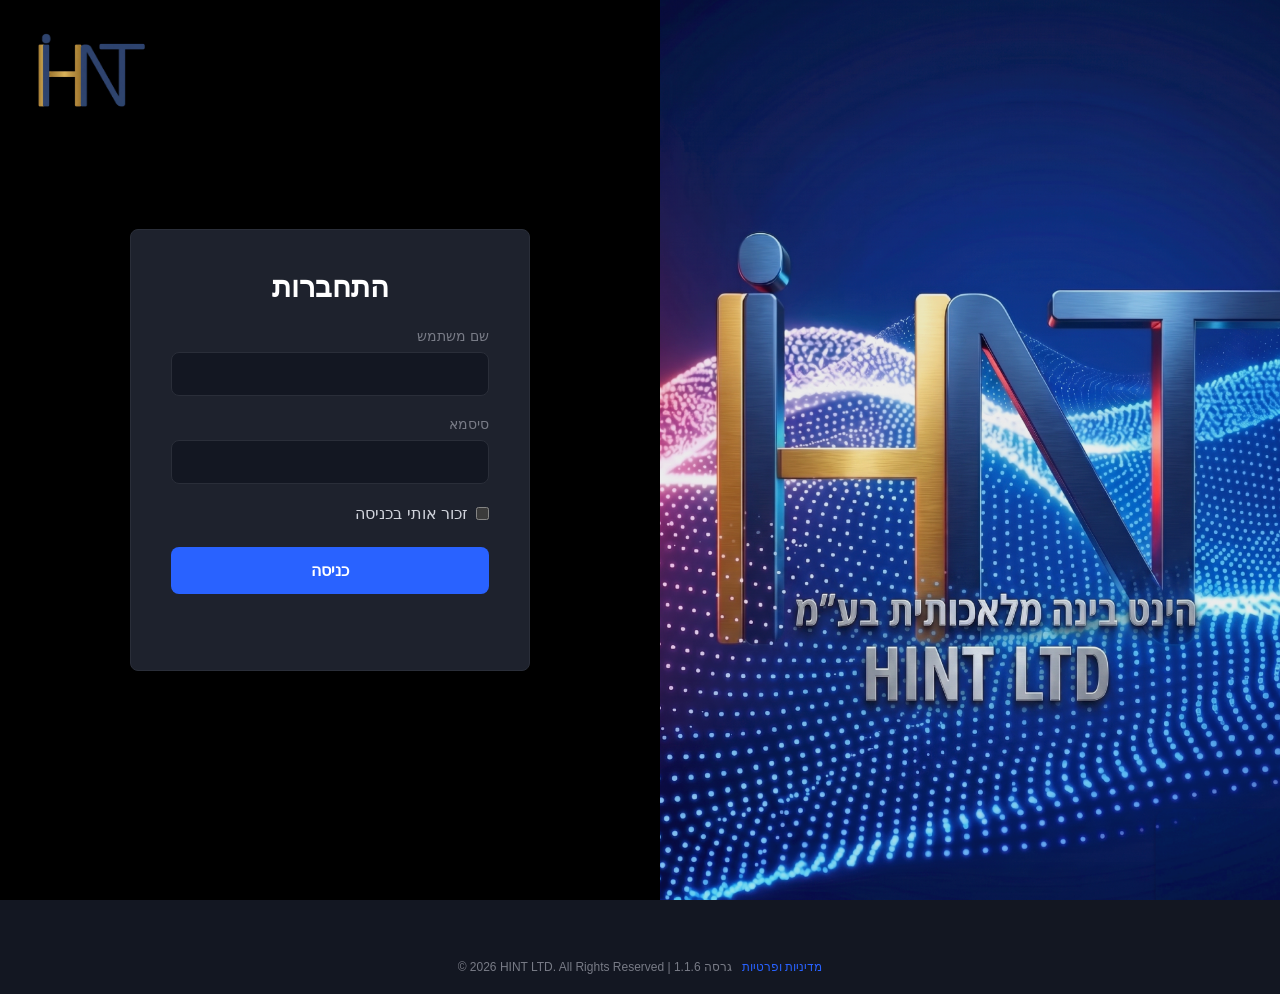
==== index.html @ 836cf0ab "Add files via upload" ====
<!DOCTYPE html>
<html lang="he" dir="rtl">
<head>
    <meta charset="UTF-8">
    <meta name="viewport" content="width=device-width, initial-scale=1.0">
    <title>Smarter Intercom Dashboard</title>
    <link id="theme-stylesheet" rel="stylesheet" href="style.css?v=226">
    <!-- External fonts removed for offline support; using system fonts instead -->
    <!-- Supabase JS loaded locally -->
    <script src="supabase.js"></script>
    <!-- Translations -->
    <script src="translations.js"></script>
    <!-- Security / DevTools Block -->
    <script src="security.js?v=2"></script>
<body class="dark-mode index-page" id="app-body">

    <!-- Login Screen -->
    <div id="login-screen" class="screen active">
        <!-- Fixed Global Logo -->
        <img src="LOGO.jpg" alt="Logo" class="top-left-logo">
        <div class="login-right">
            <img src="background.png" alt="Background" class="bg-img">
        </div>
        <div class="login-left">
            <div class="login-box">
                <h1 data-i18n="login_title">התחברות</h1>
                <form id="login-form">
                    <div class="input-group">
                        <label for="username" data-i18n="username_lbl">שם משתמש</label>
                        <input type="text" id="username" autocomplete="username" required pattern="^[a-zA-Z0-9@_\-.]+$" title="שם המשתמש יכול להכיל אותיות, מספרים, וסימנים: @ _ - .">
                    </div>
                    <div class="input-group">
                        <label for="password" data-i18n="password_lbl">סיסמא</label>
                        <input type="password" id="password" autocomplete="current-password" required pattern="^[a-zA-Z0-9@_\-.]+$" title="הסיסמא יכולה להכיל אותיות, מספרים, וסימנים: @ _ - .">
                    </div>
                    <div class="checkbox-group">
                        <input type="checkbox" id="remember-me">
                        <label for="remember-me">זכור אותי בכניסה</label>
                    </div>
                    <button type="submit" class="btn-primary">כניסה</button>
                </form>
                <div id="login-error" class="error-msg"></div>
            </div>
        </div>
    </div>

    <!-- 2FA Screen -->
    <div id="two-fa-screen" class="screen">
        <div class="two-fa-box" style="position: relative;">
            <button id="close-2fa-btn" title="חזור להתחברות" style="position: absolute; top: 15px; right: 15px; background: transparent; border: none; font-size: 1.5rem; color: var(--text-muted); cursor: pointer;">&times;</button>
            <h2 data-i18n="two_fa_title">אימות דו-שלבי</h2>
            <p data-i18n="two_fa_desc">הזן את הקוד בן 6 הספרות שנשלח אליך ב-WhatsApp</p>
            <div class="two-fa-inputs" id="two-fa-inputs">
                <input type="tel" inputmode="numeric" pattern="[0-9]*" autocomplete="one-time-code" maxlength="1" class="code-input" autofocus>
                <input type="tel" inputmode="numeric" pattern="[0-9]*" maxlength="1" class="code-input">
                <input type="tel" inputmode="numeric" pattern="[0-9]*" maxlength="1" class="code-input">
                <input type="tel" inputmode="numeric" pattern="[0-9]*" maxlength="1" class="code-input">
                <input type="tel" inputmode="numeric" pattern="[0-9]*" maxlength="1" class="code-input">
                <input type="tel" inputmode="numeric" pattern="[0-9]*" maxlength="1" class="code-input">
            </div>
            <div id="two-fa-error" class="error-msg"></div>
        </div>
    </div>

    <!-- Dashboard Screen -->
    <div id="dashboard-screen" class="screen">
        <img src="logo_nb.png?v=3" alt="Floating Logo" style="position: fixed; top: 15px; left: 15px; height: 50px; z-index: 9999; pointer-events: none; filter: drop-shadow(0 2px 4px rgba(0,0,0,0.3));">
        <header class="dashboard-header">
            <div class="header-right">
                <button id="logout-btn" class="btn-secondary" data-i18n="logout_btn">יציאה</button>
                <div class="font-controls">
                    <button id="font-increase" title="הגדל פונט">A+</button>
                    <button id="font-decrease" title="הקטן פונט">A-</button>
                    <div class="lang-dropdown-container" style="position: relative; display: inline-block;">
                        <button id="current-lang-btn" title="שפה / Language" style="min-width: 80px;">🇮🇱 HE ▾</button>
                        <div id="lang-dropdown-menu" class="hidden" style="position: absolute; top: 100%; right: 0; background: var(--bg-panel); border: 1px solid var(--border-color); border-radius: var(--border-radius); min-width: 80px; z-index: 99999; box-shadow: 0 4px 12px rgba(0,0,0,0.2); flex-direction: column; margin-top: 5px;">
                            <button class="lang-btn" data-lang="he" title="עברית" style="border: none; width: 100%; text-align: center; border-radius: 0; margin: 0;">🇮🇱 HE</button>
                            <button class="lang-btn" data-lang="ar" title="العربية" style="border: none; width: 100%; text-align: center; border-radius: 0; margin: 0;">🇦🇪 AR</button>
                            <button class="lang-btn" data-lang="en" title="English" style="border: none; width: 100%; text-align: center; border-radius: 0; margin: 0;">🇺🇸 EN</button>
                            <button class="lang-btn" data-lang="ru" title="Русский" style="border: none; width: 100%; text-align: center; border-radius: 0; margin: 0;">🇷🇺 RU</button>
                        </div>
                    </div>
                    <button id="theme-toggle" title="החלף עיצוב">🌓</button>
                </div>
            </div>
            <div class="header-center" style="position: absolute; left: 50%; transform: translateX(-50%); display: flex; justify-content: center; align-items: center; white-space: nowrap; pointer-events: none;">
                <div id="greeting-container" style="text-align: center; font-size: 1.2rem; font-weight: 500; display: flex; flex-direction: column; justify-content: center; pointer-events: auto;"></div>
            </div>
            <div class="header-left" style="display: flex; align-items: center; gap: 15px;">
                                <div class="global-clock" id="global-clock" style="margin: 0;"></div>
                <div id="role-nav-buttons" style="display: none; gap: 10px; margin-right: 15px; position: relative; z-index: 99;">
                    <button id="nav-admin-btn" class="nav-role-btn" style="display: none;" onclick="window.location.href='/admin_dashboard.html'">אדמין</button>
                    <button id="nav-manager-btn" class="nav-role-btn" style="display: none;" onclick="window.location.href='/owner_dashboard.html'">מנהל</button>
                    <button id="nav-operator-btn" class="nav-role-btn" style="display: none;" onclick="window.location.href='/index.html'">מוקד</button>
                </div>
                <div id="global-date" class="global-date" style="font-size: 1.4rem; font-weight: 600; opacity: 1; color: #ffffff !important;"></div>
                <svg id="connection-status-icon" title="מצב חיבור" style="width: 22px; height: 22px; fill: #30d158; margin-left: 20px; margin-top: 2px;" viewBox="0 0 24 24" xmlns="http://www.w3.org/2000/svg">
                    <path d="M12 21c-1.1 0-2-.9-2-2s.9-2 2-2 2 .9 2 2-.9 2-2 2zm-4.6-5.6c2.5-2.5 6.6-2.5 9.2 0 .4.4 1 .4 1.4 0 .4-.4.4-1 0-1.4-3.3-3.3-8.7-3.3-12 0-.4.4-.4 1 0 1.4.4.4 1 .4 1.4 0zm-3.5-3.5c4.5-4.5 11.7-4.5 16.2 0 .4.4 1 .4 1.4 0 .4-.4.4-1 0-1.4-5.3-5.3-13.8-5.3-19.1 0-.4.4-.4 1 0 1.4.4.3 1 .3 1.5 0zm-3.5-3.5c6.4-6.4 16.8-6.4 23.2 0 .4.4 1 .4 1.4 0 .4-.4.4-1 0-1.4-7.2-7.2-18.8-7.2-26 0-.4.4-.4 1 0 1.4.4.4 1 .4 1.4 0z"/>
                </svg>
            </div>

        <!-- Mobile Dropdown Menu -->
        <div class="mobile-only mobile-dropdown-container" id="mobile-dropdown-container" >
            <div class="mobile-dropdown-btn" onclick="toggleMobileDropdown()">
                <span id="mobile-dropdown-current">מוצרים</span>
                <svg width="18" height="18" viewBox="0 0 24 24" fill="none" stroke="currentColor" stroke-width="2" stroke-linecap="round" stroke-linejoin="round"><polyline points="6 9 12 15 18 9"></polyline></svg>
            </div>
            <div class="mobile-dropdown-menu">
                <a class="mobile-dropdown-item" onclick="switchMobileView('', 'מוצרים')">
                    <svg viewBox="0 0 24 24" fill="currentColor"><path d="M10 20v-6h4v6h5v-8h3L12 3 2 12h3v8z"/></svg>
                    <div class="mobile-dropdown-item-content">
                        <span class="mobile-dropdown-item-title">מסך הבית</span>
                        <span class="mobile-dropdown-item-desc">חזרה למסך הראשי</span>
                    </div>
                </a>
                <a class="mobile-dropdown-item" onclick="switchMobileView('show-stats', 'סטטיסטיקה')">
                    <svg viewBox="0 0 24 24" fill="currentColor"><path d="M19 3H5c-1.1 0-2 .9-2 2v14c0 1.1.9 2 2 2h14c1.1 0 2-.9 2-2V5c0-1.1-.9-2-2-2zM9 17H7v-7h2v7zm4 0h-2V7h2v10zm4 0h-2v-4h2v4z"/></svg>
                    <div class="mobile-dropdown-item-content">
                        <span class="mobile-dropdown-item-title">סטטיסטיקה</span>
                        <span class="mobile-dropdown-item-desc">נתונים כלליים וגרפים</span>
                    </div>
                </a>
                <a class="mobile-dropdown-item" onclick="switchMobileView('show-recent-calls', 'שיחות אחרונות')">
                    <svg viewBox="0 0 24 24" fill="currentColor"><path d="M20.01 15.38c-1.23 0-2.42-.2-3.53-.56a.977.977 0 00-1.01.24l-1.57 1.97c-2.83-1.35-5.48-3.9-6.89-6.83l1.95-1.66c.27-.28.35-.67.24-1.02-.37-1.11-.56-2.3-.56-3.53 0-.54-.45-.99-.99-.99H4.19C3.65 3 3 3.24 3 3.99 3 13.28 10.73 21 20.01 21c.71 0 .99-.63.99-1.18v-3.45c0-.54-.45-.99-.99-.99z"/></svg>
                    <div class="mobile-dropdown-item-content">
                        <span class="mobile-dropdown-item-title">שיחות אחרונות</span>
                        <span class="mobile-dropdown-item-desc">שיחות בזמן אמת במוקד</span>
                    </div>
                </a>
                <a class="mobile-dropdown-item" onclick="switchMobileView('show-ai-calls', 'שיחות AI')">
                    <svg viewBox="0 0 24 24" fill="currentColor"><path d="M12 2C6.48 2 2 6.48 2 12s4.48 10 10 10 10-4.48 10-10S17.52 2 12 2zm-2 15l-5-5 1.41-1.41L10 14.17l7.59-7.59L19 8l-9 9z"/></svg>
                    <div class="mobile-dropdown-item-content">
                        <span class="mobile-dropdown-item-title">שיחות AI</span>
                        <span class="mobile-dropdown-item-desc">מעקב אחרי שיחות בינה מלאכותית</span>
                    </div>
                </a>
                <a class="mobile-dropdown-item" onclick="switchMobileView('show-rules-white', 'ניהול מורשים')">
                    <svg viewBox="0 0 24 24" fill="currentColor"><path d="M12 2C6.48 2 2 6.48 2 12s4.48 10 10 10 10-4.48 10-10S17.52 2 12 2zm-2 15l-5-5 1.41-1.41L10 14.17l7.59-7.59L19 8l-9 9z"/></svg>
                    <div class="mobile-dropdown-item-content">
                        <span class="mobile-dropdown-item-title">ניהול מורשים</span>
                        <span class="mobile-dropdown-item-desc">רשימת הרכבים המורשים</span>
                    </div>
                </a>
                <a class="mobile-dropdown-item" onclick="switchMobileView('show-rules-black', 'ניהול חסומים')">
                    <svg viewBox="0 0 24 24" fill="currentColor"><path d="M12 2C6.47 2 2 6.47 2 12s4.47 10 10 10 10-4.47 10-10S17.53 2 12 2zm5 13.59L15.59 17 12 13.41 8.41 17 7 15.59 10.59 12 7 8.41 8.41 7 12 10.59 15.59 7 17 8.41 13.41 12 17 15.59z"/></svg>
                    <div class="mobile-dropdown-item-content">
                        <span class="mobile-dropdown-item-title">ניהול חסומים</span>
                        <span class="mobile-dropdown-item-desc">רשימת הרכבים החסומים</span>
                    </div>
                </a>
                <a class="mobile-dropdown-item" onclick="switchMobileView('show-all-calls', 'כל השיחות')">
                    <svg viewBox="0 0 24 24" fill="currentColor"><path d="M13 3c-4.97 0-9 4.03-9 9H1l3.89 3.89.07.14L9 12H6c0-3.87 3.13-7 7-7s7 3.13 7 7-3.13 7-7 7c-1.93 0-3.68-.79-4.94-2.06l-1.42 1.42C8.27 19.99 10.51 21 13 21c4.97 0 9-4.03 9-9s-4.03-9-9-9zm-1 5v5l4.28 2.54.72-1.21-3.5-2.08V8H12z"/></svg>
                    <div class="mobile-dropdown-item-content">
                        <span class="mobile-dropdown-item-title">כל השיחות</span>
                        <span class="mobile-dropdown-item-desc">היסטוריה מלאה</span>
                    </div>
                </a>
                <a class="mobile-dropdown-item" onclick="switchMobileView('show-load-graph', 'עומס שיחות')">
                    <svg viewBox="0 0 24 24" fill="currentColor"><path d="M3.5 18.49l6-6.01 4 4L22 6.92l-1.41-1.41-7.09 7.97-4-4L2 16.99z"/></svg>
                    <div class="mobile-dropdown-item-content">
                        <span class="mobile-dropdown-item-title">עומס שיחות</span>
                        <span class="mobile-dropdown-item-desc">מגמות טלפוניות בזמן</span>
                    </div>
                </a>
            </div>
        </div>
</header>


        <main class="dashboard-content">
            <img src="background.png" class="mobile-home-bg" alt="Home Background">
            <!-- Stats Controls -->
            <div class="stats-controls" style="display: flex; gap: 10px; align-items: center; flex-wrap: wrap;">
                <div id="parking-selector-container">
                    <select id="parking-selector" class="adv-search-input" style="width: auto; cursor: pointer; padding: 5px 10px; font-weight: bold;">
                        <option value="all" data-i18n="all_parkings">כל החניונים</option>
                    </select>
                </div>
                <select id="stats-timeframe" class="adv-search-input" style="width: auto; cursor: pointer; padding: 5px 10px; font-weight: bold;">
                    <option value="today" data-i18n="tf_today">מתחילת המשמרת (היום)</option>
                    <option value="7d" data-i18n="tf_7d">7 ימים אחרונים</option>
                    <option value="30d" data-i18n="tf_30d">30 ימים אחרונים</option>
                    <option value="3m" data-i18n="tf_3m">3 חודשים אחרונים</option>
                    <option value="6m" data-i18n="tf_6m">6 חודשים אחרונים</option>
                    <option value="12m" data-i18n="tf_12m">12 חודשים אחרונים</option>
                    <option value="all" data-i18n="tf_all">לכל הזמנים</option>
                    <option value="custom" data-i18n="tf_custom">תאריך ספציפי (מתאריך עד תאריך)</option>
                </select>
                <div id="custom-date-range" style="display: none; align-items: center; gap: 10px;">
                    <input type="date" id="custom-start-date" style="padding: 5px; border-radius: 4px; border: 1px solid var(--border-color); background: var(--bg-panel); color: var(--text-color);">
                    <span>עד</span>
                    <input type="date" id="custom-end-date" style="padding: 5px; border-radius: 4px; border: 1px solid var(--border-color); background: var(--bg-panel); color: var(--text-color);">
                    <button id="apply-custom-date" class="btn-primary" style="padding: 5px 15px;">החל</button>
                </div>
            </div>
            <!-- Recent Calls Split -->
            <div class="recent-split">
                <div class="recent-panel operator-panel">
                    <div style="display: flex; justify-content: space-between; align-items: center; border-bottom: 1px solid var(--border-color); padding-bottom: 10px; margin-bottom: 15px;">
                        <h2 style="margin: 0;" data-i18n="recent_op_title">שיחות אחרונות - מוקד</h2>
                        <div style="display: flex; align-items: center; gap: 10px;">
                            <select id="sound-select" class="adv-search-input" style="width: auto; cursor: pointer; padding: 2px 5px; font-size: 0.85rem; display: block; font-weight: bold;">
                                <option value="1" data-i18n="sound_1">צפצוף כפול (קלאסי)</option>
                                <option value="2" data-i18n="sound_2">נקישה עדינה (עמום)</option>
                                <option value="3" data-i18n="sound_3">פעמון טיסה (נעים)</option>
                                <option value="4" data-i18n="sound_4">התראת רטרו (מכני)</option>
                            </select>
                            <button id="sound-toggle-btn" class="btn-icon" style="background:transparent; border:none; color:var(--text-main); cursor:pointer; opacity: 1; display:flex; align-items:center; justify-content:center; padding:0 5px;" title="הפעל/כבה צליל התראה">
                                <svg id="sound-icon-svg" width="24" height="24" viewBox="0 0 24 24" fill="none" xmlns="http://www.w3.org/2000/svg">
                                    <path d="M11 5L6 9H2V15H6L11 19V5Z" fill="currentColor" stroke="currentColor" stroke-width="2" stroke-linecap="round" stroke-linejoin="round"/>
                                    <path id="sound-waves" d="M15.54 8.46C16.4774 9.39764 17.004 10.6692 17.004 11.995C17.004 13.3208 16.4774 14.5924 15.54 15.53 M19.07 4.93C20.9447 6.80528 21.9979 9.34836 21.9979 12C21.9979 14.6516 20.9447 17.1947 19.07 19.07" stroke="currentColor" stroke-width="2" stroke-linecap="round" stroke-linejoin="round"/>
                                    <line id="sound-mute-line" x1="3" y1="3" x2="21" y2="21" stroke="currentColor" stroke-width="2.5" stroke-linecap="round" style="display: none;"/>
                                </svg>
                            </button>
                        </div>
                    </div>
                    <ul class="call-list" id="recent-op-list"></ul>
                </div>
                <div class="recent-panel ai-panel" style="display: flex; flex-direction: column;">
                    <div class="tab-buttons" style="display: flex; gap: 10px; margin-bottom: 15px; border-bottom: 1px solid var(--border-color); padding-bottom: 10px;">
                        <button class="tab-btn active" data-target="tab-recent-ai" data-i18n="tab_ai">שיחות AI</button>
                        <button class="tab-btn" data-target="tab-blocked" data-i18n="tab_blocked">חסומים</button>
                        <button class="tab-btn" data-target="tab-authorized" data-i18n="tab_authorized">מורשים</button>
                    </div>
                    
                    <div id="tab-recent-ai" class="tab-content" style="display: block; flex: 1; overflow-y: auto;">
                        <h2 class="mobile-only mobile-view-title" style="display: none; margin-top: 0; margin-bottom: 15px; border-bottom: 1px solid var(--border-color); padding-bottom: 10px;">שיחות AI</h2>
                        <ul class="call-list" id="recent-ai-list"></ul>
                    </div>
                    
                    <div id="tab-blocked" class="tab-content" style="display: none; flex: 1; flex-direction: column;">
                        <h2 class="mobile-only mobile-view-title" style="display: none; margin-top: 0; margin-bottom: 15px; border-bottom: 1px solid var(--border-color); padding-bottom: 10px;">ניהול חסומים</h2>
                        <input type="text" id="search-blocked" class="adv-search-input" placeholder="חיפוש חסום לפי מספר רכב..." data-i18n-ph="search_blocked_ph" style="margin-bottom: 10px;">
                        <div class="list-container" style="flex: 1; overflow-y: auto; max-height: 250px;">
                            <ul id="blocked-list" class="action-list" style="list-style: none; padding: 0; margin: 0; display: flex; flex-direction: column; gap: 10px;">
                                <!-- populated by JS -->
                            </ul>
                        </div>
                    </div>
                    
                    <div id="tab-authorized" class="tab-content" style="display: none; flex: 1; flex-direction: column;">
                        <input type="text" id="search-authorized" class="adv-search-input" placeholder="חיפוש מורשה לפי מספר רכב..." data-i18n-ph="search_auth_ph" style="margin-bottom: 10px;">
                        <div class="list-container" style="flex: 1; overflow-y: auto; max-height: 250px;">
                            <ul id="authorized-list" class="action-list" style="list-style: none; padding: 0; margin: 0; display: flex; flex-direction: column; gap: 10px;">
                                <!-- populated by JS -->
                            </ul>
                        </div>
                    </div>
                </div>
            </div>



            
            <hr style="border: 0; border-top: 1px solid var(--border-color); margin: 30px 0 20px 0;">

<!-- Stats -->
            
            <div class="stats-grid stats-desktop">
                <div class="stat-card operator-stat">
                    <h3 data-i18n="op_calls_title">שיחות שעברו למוקד</h3>
                    <div class="stat-value" id="stat-op-calls">0</div>
                </div>
                <div class="stat-card avg-stat">
                    <h3 data-i18n="op_avg_title">זמן טיפול (מוקד)</h3>
                    <div class="stat-value" id="stat-op-avg">00:00:00</div>
                </div>
                <div class="stat-card ai-stat">
                    <h3 data-i18n="ai_calls_title">שיחות שטופלו ע"י AI</h3>
                    <div class="stat-value" id="stat-ai-calls">0</div>
                </div>
                <div class="stat-card avg-stat">
                    <h3 data-i18n="ai_avg_title">זמן טיפול (AI)</h3>
                    <div class="stat-value" id="stat-ai-avg">00:00:00</div>
                </div>
            </div>

            <div class="stats-grid stats-mobile">
                <div class="stat-card combined-stat operator-stat">
                    <div class="stat-main">
                        <h3 data-i18n="op_calls_title">שיחות שעברו למוקד</h3>
                        <div class="stat-value" id="stat-op-calls-mobile">0</div>
                    </div>
                    <div class="stat-secondary">
                        <h3 data-i18n="op_avg_title">זמן טיפול מוקד</h3>
                        <div class="stat-value" id="stat-op-avg-mobile">00:00:00</div>
                    </div>
                </div>
                <div class="stat-card combined-stat ai-stat">
                    <div class="stat-main">
                        <h3 data-i18n="ai_calls_title">שיחות שטופלו ע"י AI</h3>
                        <div class="stat-value" id="stat-ai-calls-mobile">0</div>
                    </div>
                    <div class="stat-secondary">
                        <h3 data-i18n="ai_avg_title">זמן טיפול AI</h3>
                        <div class="stat-value" id="stat-ai-avg-mobile">00:00:00</div>
                    </div>
                </div>
            </div>
<!-- Sub-Stats -->
            <div class="sub-stats-grid" style="max-width: 800px; margin-right: auto; margin-left: auto;">
                <div class="stat-card" style="padding: 10px 15px;">
                    <h3 style="font-size: 0.85rem; margin-bottom: 5px; color: var(--text-muted);">שיחות לפי נתיב</h3>
                    <div id="lanes-distribution-container" style="display: flex; justify-content: space-between; font-weight: bold; font-size: 0.85rem;">
                        <!-- JS injects here -->
                    </div>
                </div>
                <div class="stat-card" style="padding: 10px 15px; display: flex; flex-direction: column;">
                    <h3 style="font-size: 0.85rem; margin-bottom: auto; color: var(--text-muted); text-align: center;"><span data-i18n="peak_hour_title">שעת עומס צפויה להיום</span></h3>
                    <div style="display: flex; flex-direction: column; justify-content: center; align-items: center; font-weight: bold; font-size: 1.3rem; color: var(--text-highlight); margin-top: 5px; flex: 1;">
                        <span id="stat-peak-prev" style="text-align: center; direction: ltr;">--:-- - --:--</span>
                    </div>
                    <div style="font-size: 0.75rem; color: var(--text-muted); text-align: center; margin-top: 5px;">
                        בדרך כלל חונים בחניון זה (<span id="stat-avg-duration">--</span>)
                    </div>
                </div>



            </div>
            <hr style="border: 0; border-top: 1px solid var(--border-color); margin: 30px 0 20px 0;">
            <!-- All Calls & Search -->
            <div class="all-calls-section">
                <div class="section-header">
                    <h2 data-i18n="all_calls_title">כל השיחות</h2>
                    <button id="toggle-all-calls" class="btn-text" data-i18n="toggle_show_hide">הסתר/הצג</button>
                </div>
                
                <div id="all-calls-container" class="all-calls-container" style="display: block;">
                    
                    <div id="adv-search-container" style="display: block; background: rgba(0,0,0,0.2); padding: 15px; border-radius: var(--border-radius); margin-bottom: 20px;">
                        <div class="advanced-search-grid">
                            <button type="button" id="btn-date-toggle" class="adv-search-input" style="cursor: pointer; transition: all 0.2s;" title="החלף בין חיפוש יומי לתקופתי">
                                יומי
                            </button>

                            <div class="date-exact-item" style="position: relative;">
                                <label style="position: absolute; top: -8px; right: 10px; background: var(--bg-panel); padding: 0 5px; font-size: 0.65rem; color: var(--text-muted); pointer-events: none;">תאריך מדויק</label>
                                <input type="text" id="search-date" class="adv-search-input" style="width: 100%;" title="תאריך ספציפי" placeholder="dd/mm/yyyy">
                            </div>

                            <div class="date-range-item" style="position: relative; display: none;">
                                <label style="position: absolute; top: -8px; right: 10px; background: var(--bg-panel); padding: 0 5px; font-size: 0.65rem; color: var(--text-muted); pointer-events: none;">מתאריך</label>
                                <input type="text" id="search-start-date" class="adv-search-input" style="width: 100%;" title="מתאריך" placeholder="dd/mm/yyyy">
                            </div>
                            <div class="date-range-item" style="position: relative; display: none;">
                                <label style="position: absolute; top: -8px; right: 10px; background: var(--bg-panel); padding: 0 5px; font-size: 0.65rem; color: var(--text-muted); pointer-events: none;">עד תאריך</label>
                                <input type="text" id="search-end-date" class="adv-search-input" style="width: 100%;" title="עד תאריך" placeholder="dd/mm/yyyy">
                            </div>

                            <input type="text" id="search-time" class="adv-search-input" placeholder="שעה (hh:mm:ss)" data-i18n-ph="adv_time">
                            <input type="text" id="search-plate" class="adv-search-input" placeholder="מספר רכב" data-i18n-ph="adv_plate">
                            <input type="text" id="search-lane" class="adv-search-input" list="lanes-list" placeholder="נתיב">
                            <datalist id="lanes-list"></datalist>
                            
                            <input type="text" id="search-reason" class="adv-search-input" list="reason-list" placeholder="בקשה">
                            <datalist id="reason-list">
                                <option value="מנוי בתוקף שנכנס כראוי">
                                <option value="מנוי בתוקף שיצא כראוי">
                                <option value="אין מקום פנוי לחברה בהסכם">
                                <option value="איבד כרטיס תשלום במכונה">
                                <option value="מנוי לא בתוקף">
                                <option value="מצלמה זיהתה מספר לא תקין">
                                <option value="בעיה טכנית בנתיב / מחסום תקוע">
                                <option value="רכב של בעל מוגבלות">
                                <option value="רכב ברשימת החסומים של החניון">
                            </datalist>

                            <input type="text" id="search-action-db" class="adv-search-input" list="actions-list" placeholder="פעולה">
                            <datalist id="actions-list">
                                <option value="פתיחת מחסום">
                                <option value="פתיחת מחסום כניסה">
                                <option value="פתיחת מחסום יציאה">
                                <option value="העברה למוקד אנושי">
                            </datalist>

                            <select id="search-handled-by" class="adv-search-input">
                                <option value="" data-i18n="adv_action">נענה ע"י</option>
                                <option value="ai">AI</option>
                                <option value="operator">מוקד</option>
                            </select>
                        </div>
                    </div>

                    

                    <div class="table-wrapper">
                        <table id="calls-table">
                            <thead>
                                <tr>
                                    <th data-i18n="col_date">תאריך ושעה</th>
                                    <th data-i18n="col_parking">מזהה חניון</th>
                                    <th data-i18n="col_lane">נתיב</th>
                                    <th data-i18n="col_plate">מספר רכב</th>
                                    <th data-i18n="col_driver">נהג</th>
                                    <th data-i18n="col_duration">זמן שיחה</th>
                                    <th data-i18n="col_request">בקשה</th>
                                    <th data-i18n="col_action_db">פעולה</th>
                                    <th data-i18n="col_action">נענה ע"י</th>
                                </tr>
                            </thead>
                            <tbody id="calls-table-body">
                                <!-- Populated by JS -->
                            </tbody>
                        </table>
                    </div>
                </div>
            </div>

            <hr style="border: 0; border-top: 1px solid var(--border-color); margin: 30px 0 20px 0;">

            <!-- Graph Section -->
            <div class="graph-section">
                <div class="section-header">
                    <h2 data-i18n="graph_title">עומס שיחות</h2>
                    <div class="chart-legend" style="display:flex; gap: 16px; margin-left: auto; margin-right: 20px; font-size: 0.9rem;">
                        <div style="display:flex; align-items:center;"><span style="display:inline-block; width:12px; height:12px; background:var(--accent-green); border-radius:2px; margin-left:6px;"></span>AI</div>
                        <div style="display:flex; align-items:center;"><span style="display:inline-block; width:12px; height:12px; background:var(--accent-blue); border-radius:2px; margin-left:6px;"></span>מוקד</div>
                    </div>
                    <div style="display: flex; gap: 10px; align-items: center; flex-wrap: wrap;">
                        <!-- Hidden select to maintain app.js compatibility -->
                        <select id="graph-timeframe" style="display: none;">
                            <option value="24h" selected data-i18n="ai_cost_24h">היום</option>
                            <option value="7d" data-i18n="tf_7d">7 ימים אחרונים</option>
                            <option value="30d">30 יום אחרונים</option>
                            <option value="monthly" data-i18n="ai_cost_monthly">חודשי</option>
                            <option value="custom" data-i18n="tf_custom">תאריך ספציפי (מתאריך עד תאריך)</option>
                        </select>
                        
                        <!-- New Tab Buttons UI -->
                        <div class="tab-buttons" id="owner-timeframe-tabs" style="display: flex; gap: 8px;">
                            <button class="tab-btn active" onclick="setGraphTimeframe('24h', this)">היום</button>
                            <button class="tab-btn" onclick="setGraphTimeframe('7d', this)">7 ימים אחרונים</button>
                            <button class="tab-btn" onclick="setGraphTimeframe('30d', this)">30 ימים אחרונים</button>
                            <button class="tab-btn" onclick="setGraphTimeframe('monthly', this)">חודשי</button>
                            <button class="tab-btn" onclick="setGraphTimeframe('custom', this)">תאריך ספציפי...</button>
                        </div>
                        
                        <script>
                            function setGraphTimeframe(val, btn) {
                                document.querySelectorAll('#owner-timeframe-tabs .tab-btn').forEach(b => b.classList.remove('active'));
                                btn.classList.add('active');
                                const selectEl = document.getElementById('graph-timeframe');
                                selectEl.value = val;
                                selectEl.dispatchEvent(new Event('change'));
                            }
                        </script>

                        <div id="custom-graph-date-range" style="display: none; align-items: center; gap: 10px; margin-right: 15px;">
                            <input type="text" id="custom-graph-start-date" class="adv-search-input" placeholder="DD/MM/YYYY" style="min-width: 135px; text-align: center;">
                            <span>עד</span>
                            <input type="text" id="custom-graph-end-date" class="adv-search-input" placeholder="DD/MM/YYYY" style="min-width: 135px; text-align: center;">
                            <button id="apply-custom-graph-date" class="btn-secondary" style="padding: 5px 15px;">החל</button>
                        </div>
                    </div>
                </div>
                <div class="chart-container" id="bar-chart-container">
                    <!-- CSS Bar Chart injected by JS -->
                </div>
                <div id="avg-stay-text-graph" style="text-align: center; margin-top: 15px; font-size: 0.95rem; color: var(--text-main); font-weight: bold; background: var(--bg-card); padding: 10px; border-radius: var(--border-radius); border: 1px solid var(--border-color); display: inline-block; position: relative; left: 50%; transform: translateX(-50%); margin-bottom: 10px;">
                    <!-- Injected by JS -->
                </div>
            </div>
        </main>
    </div>

    <div class="copyright-footer" style="width: 100%; font-size: 0.75rem; color: var(--text-muted); direction: ltr; text-align: center; display: flex; justify-content: center; gap: 10px; align-items: center; padding: 20px 0; margin-top: 40px;">
        <span><span data-i18n="legal_footer_rights">© 2026 HINT LTD. All Rights Reserved</span></span>
        <a href="#" id="open-legal-modal" style="color: var(--accent-blue); text-decoration: none;" data-i18n="legal_privacy">מדיניות ופרטיות</a>
    </div>

    <!-- Legal & Policies Modal -->
    <div id="legal-modal-overlay" class="legal-modal-overlay">
        <div class="legal-modal-container">
            <div class="legal-modal-header">
                <h2>תקנון ומדיניות</h2>
                <button class="legal-modal-close-btn" id="legal-close-btn">&times;</button>
            </div>
            <div class="legal-modal-body" dir="rtl">
                <div class="legal-sidebar">
                    <button class="legal-nav-btn active" data-target="legal-terms" data-i18n="legal_tab_terms">תנאי שימוש</button>
                    <button class="legal-nav-btn" data-target="legal-privacy" data-i18n="legal_tab_privacy">מדיניות פרטיות</button>
                    <button class="legal-nav-btn" data-target="legal-software" data-i18n="legal_tab_security">מדיניות תוכנה ואבטחה</button>
                    <button class="legal-nav-btn" data-target="legal-accessibility" data-i18n="legal_tab_accessibility">הצהרת נגישות</button>
                </div>
                <div class="legal-content-area">
                    <div id="legal-terms" class="legal-section active">
                        <h3 data-i18n="legal_terms_title">תנאי שימוש (Terms of Use)</h3>
                        <p>שירותי מערכת ניהול ובקרת החניונים מסופקים על ידי <strong>HINT LTD</strong>.</p>
                        <p data-i18n="legal_terms_p2">המערכת מסופקת כמות שהיא (As-Is). חברת HINT LTD עושה את מירב המאמצים על מנת להבטיח את רציפות ותקינות השירות, אך אינה נושאת באחריות לכל נזק, ישיר או עקיף, העלול להיגרם משימוש במערכת או מתקלות טכניות.</p>
                        <p data-i18n="legal_terms_p3">עם זאת, אנו מתחייבים לספק שירות מהיר ולתקן באגים או תקלות בתוכנה באופן המהיר והמקצועי ביותר על מנת להבטיח חווית משתמש חלקה.</p>
                    </div>
                    <div id="legal-privacy" class="legal-section">
                        <h3 data-i18n="legal_privacy_title">מדיניות פרטיות (Privacy Policy)</h3>
                        <p data-i18n="legal_privacy_p1">במסגרת תפעול החניונים, המערכת אוספת ושומרת נתונים תפעוליים החיוניים למתן השירות, לרבות:</p>
                        <ul>
                            <li data-i18n="legal_privacy_li1">מספרי רכבים של הנכנסים והיוצאים מן החניון.</li>
                            <li data-i18n="legal_privacy_li2">שמות הנהגים והרשומות המקושרות אליהם (במקרה של מנויים או מורשים).</li>
                            <li data-i18n="legal_privacy_li3">תיעוד של שיחות אינטרקום, תמלולים, ולוגים של פעולות במערכת.</li>
                        </ul>
                        <p data-i18n="legal_privacy_p2">נתונים אלו נשמרים תחת נהלי אבטחה קפדניים ומשמשים אך ורק לצורך תפעול ובקרת החניון, ניתוח נתונים סטטיסטיים, ושיפור השירות.</p>
                    </div>
                    <div id="legal-software" class="legal-section">
                        <h3 data-i18n="legal_security_title">מדיניות התוכנה (Software & Security Policy)</h3>
                        <p>כל זכויות הקניין הרוחני במערכת, לרבות קוד המקור, העיצוב, והלוגיקה, שייכות במלואן ל-<strong>HINT LTD</strong>.</p>
                        <p data-i18n="legal_security_li2">חל איסור מוחלט לבצע הנדסה לאחור (Reverse Engineering), להעתיק, לשכפל, או לעשות שימוש מסחרי בקוד המערכת או בחלקים ממנה ללא אישור מפורש בכתב מ-HINT LTD.</p>
                        <p><strong>אבטחת מידע ואיפוס סיסמאות:</strong> מטעמי אבטחת מידע קפדניים, פעולות רגישות כגון איפוס סיסמה או מחיקת משתמשים יכולות להתבצע אך ורק על ידי מנהלי מערכת מורשים מטעם HINT LTD.</p>
                    </div>
                    <div id="legal-accessibility" class="legal-section">
                        <h3 data-i18n="legal_access_title">הצהרת נגישות (Accessibility Statement)</h3>
                        <p data-i18n="legal_access_p1">אנו רואים חשיבות רבה במתן שירות שוויוני ונגיש לכלל המשתמשים. המערכת תוכננה מראש לספק חווית שימוש נוחה ומונגשת, וכוללת בין היתר את ההתאמות הבאות:</p>
                        <ul>
                            <li><strong>התאמת תצוגה:</strong> תמיכה בשינוי רקע המערכת מכהה לבהיר (Dark/Light mode) לפי העדפת המשתמש.</li>
                            <li><strong>קריאות וטקסט:</strong> תמיכה בהגדלה והקטנה של המלל בדפדפן ללא פגיעה במבנה האתר.</li>
                            <li><strong>ריבוי שפות:</strong> תמיכה מובנית בשפות שונות להתמצאות נוחה בממשק.</li>
                            <li><strong>חיווי קולי למוקד:</strong> צליל התראה בכניסת שיחה חדשה במוקד, המנגיש את חיווי השיחות גם ללא קשר עין רציף עם המסך.</li>
                        </ul>
                    </div>
                </div>
            </div>
        </div>
    </div>
    <script src="translations.js?v=1.1.20"></script>
    <script src="app.js?v=226.1.20"></script>
</body>
</html>
---- style.css ----
:root {
    --base-font-size: 16px;
}

html {
    font-size: var(--base-font-size);
    transition: font-size 0.2s;
}

:root {
    --bg-base: #131722;
    --bg-panel: #1e222d;
    --bg-panel-hover: #2a2e39;
    --text-main: #d1d4dc;
    --text-highlight: #ffffff;
    --text-muted: #787b86;
    --accent-blue: #2962ff;
    --accent-blue-hover: #1e4bd8;
    --accent-green: #089981;
    --accent-red: #f23645;
    --border-color: #2a2e39;
    --base-font-size: 16px;
    --border-radius: 8px;
    --color-req: #FF9F43;
    --color-act: #7CA19F;
    --color-desc: #D3D3D3;
    --color-muted-text: #A0A0A0;
    color-scheme: dark;
}

body.light-mode {
    --bg-base: #d2dbe5;
    --bg-panel: #e1e8f0;
    --bg-panel-hover: #d7dfe8;
    --text-main: #131722;
    --text-highlight: #000000;
    --text-muted: #5d6371;
    --border-color: #ced5e0;
    --color-req: #d35400;
    --color-act: #2874a6;
    --color-desc: #555555;
    --color-muted-text: #707070;
}

* {
    box-sizing: border-box;
    margin: 0;
    padding: 0;
}

body {
    font-family: 'Inter', sans-serif;
    background-color: var(--bg-base);
    color: var(--text-main);
    font-size: var(--base-font-size);
    transition: background-color 0.3s, color 0.3s, font-size 0.2s;
    overflow-x: hidden;
    direction: rtl;
}

@media (max-width: 480px) {
    .global-clock {
        font-size: 1rem;
    }
}

/* Utility classes */
.hidden {
    display: none !important;
}

/* Dropdown Menu */
#lang-dropdown-menu:not(.hidden) {
    display: flex;
}

/* Global Clock */
.global-clock {
    font-size: 1.6rem;
    font-weight: 600;
    color: var(--text-highlight);
    margin-right: 30px;
    font-variant-numeric: tabular-nums;
}
html[dir="ltr"] .global-clock {
    margin-right: 0;
    margin-left: 30px;
}



.date-text {
    font-size: 0.85em;
    font-weight: 500;
    color: #ffffff !important;
}

.light-mode .global-clock {
    color: var(--text-main);
}

/* Screens */
.screen {
    display: none;
    min-height: 100vh;
    width: 100%;
}

.screen.active {
    display: flex;
    animation: fadeIn 0.4s ease;
}

@keyframes fadeIn {
    from { opacity: 0; transform: translateY(10px); }
    to { opacity: 1; transform: translateY(0); }
}

/* Login Screen */
#login-screen {
    flex-direction: row;
    height: 100vh;
    overflow: hidden;
    position: relative;
}

.login-right {
    flex: 1;
    position: relative;
    background: #000;
    overflow: hidden;
}

.login-right .bg-img {
    width: 100%;
    height: 100%;
    object-fit: cover;
    opacity: 1;
    filter: brightness(0.95) contrast(0.95) saturate(1.1);
}

.top-left-logo {
    position: absolute;
    top: 30px;
    left: 30px;
    height: 80px;
    z-index: 1000;
}

.login-left {
    flex: 1;
    display: flex;
    align-items: center;
    justify-content: center;
    background-color: #000000;
    position: relative;
    padding: 20px;
}

.login-box, .two-fa-box {
    background-color: var(--bg-panel);
    padding: 40px;
    border-radius: var(--border-radius);
    width: 100%;
    max-width: 400px;
    box-shadow: 0 8px 24px rgba(0,0,0,0.2);
    border: 1px solid var(--border-color);
}

.login-box h1, .two-fa-box h2 {
    color: var(--text-highlight);
    margin-bottom: 24px;
    font-size: 1.8rem;
    text-align: center;
}

.input-group {
    margin-bottom: 20px;
    display: flex;
    flex-direction: column;
}

.input-group label {
    margin-bottom: 8px;
    font-size: 0.9rem;
    color: var(--text-muted);
}

.input-group input {
    padding: 12px 16px;
    border-radius: var(--border-radius);
    border: 1px solid var(--border-color);
    background-color: var(--bg-base);
    color: var(--text-main);
    font-size: 1rem;
    outline: none;
    transition: border-color 0.2s;
}

.input-group input:focus {
    border-color: var(--accent-blue);
}

.checkbox-group {
    display: flex;
    align-items: center;
    margin-bottom: 24px;
    gap: 8px;
}

.btn-primary, .btn-secondary {
    width: 100%;
    padding: 14px;
    border: none;
    border-radius: var(--border-radius);
    font-size: 1rem;
    font-weight: 600;
    cursor: pointer;
    transition: background-color 0.2s, transform 0.1s;
}

.btn-primary {
    background-color: var(--accent-blue);
    color: white;
}

.btn-primary:hover {
    background-color: var(--accent-blue-hover);
}

.btn-primary:active {
    transform: scale(0.98);
}

.btn-secondary {
    background-color: var(--bg-panel-hover);
    color: var(--text-highlight);
    border: 1px solid var(--border-color);
}

.btn-secondary:hover {
    background-color: var(--border-color);
}

.error-msg {
    color: var(--accent-red);
    margin-top: 16px;
    font-size: 0.9rem;
    text-align: center;
    min-height: 20px;
}

/* 2FA Screen */
#two-fa-screen {
    position: fixed;
    top: 0; left: 0; right: 0; bottom: 0;
    z-index: 1000;
    flex-direction: column;
    justify-content: center;
    align-items: center;
    background-color: rgba(18, 18, 18, 0.4);
    backdrop-filter: blur(15px);
    -webkit-backdrop-filter: blur(15px);
    height: 100vh;
    overflow: hidden;
}

body.light-mode #two-fa-screen {
    background-color: rgba(255, 255, 255, 0.4);
}

.two-fa-box p {
    text-align: center;
    color: var(--text-muted);
    margin-bottom: 24px;
}

.two-fa-inputs {
    display: flex;
    gap: 10px;
    justify-content: center;
    direction: ltr; /* Ensure numbers go left to right */
}

.code-input {
    width: 45px;
    height: 55px;
    text-align: center;
    font-size: 1.5rem;
    border-radius: var(--border-radius);
    border: 1px solid var(--border-color);
    background-color: var(--bg-base);
    color: var(--text-highlight);
    outline: none;
}

.code-input:focus {
    border-color: var(--accent-blue);
}

/* Dashboard */
#dashboard-screen {
    flex-direction: column;
}

.dashboard-content {
    flex: 1;
    padding: 0 20px 20px 20px;
}

.dashboard-header {
    display: flex;
    justify-content: space-between;
    align-items: center;
    margin-bottom: 24px;
    padding: 16px 30px;
    background-color: var(--bg-panel);
    border-bottom: 1px solid var(--border-color);
    direction: rtl;
}

.header-left, .header-right {
    display: flex;
    align-items: center;
    gap: 16px;
}

.header-left {
    margin-left: 80px;
}

.header-right {
    margin-right: 0;
}

.font-controls button, #theme-toggle {
    background: transparent;
    border: 1px solid var(--border-color);
    color: var(--text-main);
    padding: 8px 12px;
    border-radius: var(--border-radius);
    cursor: pointer;
    font-weight: bold;
}

.font-controls button:hover, #theme-toggle:hover {
    background: var(--bg-panel-hover);
}

#logout-btn {
    width: auto;
    padding: 8px 16px;
}

select {
    padding: 8px 16px;
    border-radius: var(--border-radius);
    border: 1px solid var(--border-color);
    background-color: var(--bg-base);
    color: var(--text-main);
    outline: none;
}

/* Dashboard Stats Controls */
.stats-controls {
    margin-bottom: 20px;
}

/* Stats Grid */
.stats-grid {
    display: grid;
    grid-template-columns: repeat(4, 1fr);
    gap: 16px;
    margin-bottom: 20px;
}



.sub-stats-grid {
    display: grid;
    grid-template-columns: repeat(auto-fit, minmax(220px, 1fr));
    gap: 20px;
    margin-bottom: 24px;
}

.stat-card {
    background-color: var(--bg-panel);
    padding: 24px;
    border-radius: var(--border-radius);
    border: 1px solid var(--border-color);
    display: flex;
    flex-direction: column;
    justify-content: center;
}

.stat-card h3 {
    font-size: 0.9rem;
    color: var(--text-muted);
    margin-bottom: 8px;
    font-weight: 500;
}

.stat-value {
    font-size: 2rem;
    font-weight: 700;
    color: var(--text-highlight) !important;
}




/* Recent Split */
.recent-split {
    display: flex;
    gap: 20px;
    margin-bottom: 24px;
}

.recent-panel {
    background-color: var(--bg-panel);
    border-radius: var(--border-radius);
    border: 1px solid var(--border-color);
    padding: 20px;
}

.operator-panel {
    flex: 2;
}

.ai-panel {
    flex: 1;
}

.recent-panel h2 {
    font-size: 1.1rem;
    margin-bottom: 16px;
    color: var(--text-highlight);
    border-bottom: 1px solid var(--border-color);
    padding-bottom: 10px;
}

.call-list {
    list-style: none;
    max-height: 450px;
    overflow-y: auto;
    padding-right: 5px;
}
/* custom scrollbar for call-list to make it neat */
.call-list::-webkit-scrollbar {
    width: 6px;
}
.call-list::-webkit-scrollbar-track {
    background: transparent;
}
.call-list::-webkit-scrollbar-thumb {
    background: rgba(150, 150, 150, 0.3);
    border-radius: 3px;
}
.call-list::-webkit-scrollbar-thumb:hover {
    background: rgba(150, 150, 150, 0.5);
}

.call-item {
    padding: 12px;
    border-bottom: 1px solid var(--border-color);
    display: flex;
    flex-direction: column;
    gap: 4px;
}

.call-item:last-child {
    border-bottom: none;
}

.call-item .time { color: var(--color-muted-text) !important; font-size: 0.85rem; }
.call-item .plate { font-weight: 600; color: var(--text-highlight); }
.call-item .reason { font-size: 0.9rem; }

.call-item.highlight {
    background-color: rgba(242, 54, 69, 0.1);
    border-right: 4px solid var(--accent-red);
}

.call-item.highlight .reason {
    color: var(--accent-red);
    font-weight: 600;
}

/* All Calls & Search */
.all-calls-section, .graph-section {
    background-color: var(--bg-panel);
    border-radius: var(--border-radius);
    border: 1px solid var(--border-color);
    padding: 20px;
    margin-bottom: 24px;
}

.section-header {
    display: flex;
    justify-content: space-between;
    align-items: center;
    margin-bottom: 16px;
    flex-wrap: wrap;
    gap: 15px;
}

.btn-text {
    background: transparent;
    border: none;
    color: var(--accent-blue);
    cursor: pointer;
    font-weight: 500;
}

.btn-text:hover {
    text-decoration: underline;
}

.all-calls-container {
    transition: max-height 0.3s ease;
    overflow: hidden;
}

.all-calls-container.collapsed {
    max-height: 0;
}

.search-bar {
    margin-bottom: 16px;
}

.search-bar input {
    width: 100%;
    padding: 12px 16px;
    border-radius: var(--border-radius);
    border: 1px solid var(--border-color);
    background-color: var(--bg-base);
    color: var(--text-main);
}

.table-wrapper {
    overflow-x: auto;
    overflow-y: auto;
    max-height: 500px;
}

table {
    width: 100%;
    border-collapse: collapse;
    text-align: right;
}

th, td {
    padding: 12px 16px;
    border-bottom: 1px solid var(--border-color);
}

th {
    color: var(--text-muted);
    font-weight: 500;
    font-size: 0.9rem;
    position: sticky;
    top: 0;
    background: var(--bg-panel);
    z-index: 10;
    white-space: nowrap;
}

tr:hover {
    background-color: var(--bg-panel-hover);
}

.chart-container {
    height: 300px;
    width: 100%;
    display: flex;
    align-items: flex-end;
    gap: 10px;
    padding-top: 20px;
    padding-bottom: 5px;
    position: relative;
    border-bottom: 1px solid var(--border-color);
    border-left: 1px solid var(--border-color);
    direction: ltr; /* Bars left to right */
    overflow-x: auto;
    overflow-y: visible;
}
/* Scrollbar for charts */
.chart-container::-webkit-scrollbar {
    height: 8px;
}
.chart-container::-webkit-scrollbar-track {
    background: transparent;
}
.chart-container::-webkit-scrollbar-thumb {
    background-color: var(--border-color);
    border-radius: 4px;
}

.chart-bar-wrapper {
    flex: 1 1 55px;
    min-width: 55px;
    display: flex;
    flex-direction: column;
    justify-content: flex-end;
    align-items: center;
    height: 100%;
    position: relative;
    group-hover: show-tooltip;
}

.chart-bar {
    width: 80%;
    background-color: var(--accent-blue);
    border-radius: 4px 4px 0 0;
    transition: height 0.5s ease, background-color 0.2s;
}

.chart-bar:hover {
    background-color: var(--accent-blue-hover);
}

.chart-label {
    margin-top: 8px;
    font-size: 0.75rem;
    color: var(--text-muted);
    text-align: center;
    white-space: nowrap;
}

.chart-tooltip {
    position: absolute;
    bottom: 100%;
    left: 50%;
    transform: translateX(-50%);
    background: var(--bg-panel);
    border: 1px solid var(--border-color);
    padding: 6px 10px;
    border-radius: 4px;
    font-size: 0.8rem;
    white-space: nowrap;
    opacity: 0;
    pointer-events: none;
    transition: opacity 0.2s;
    z-index: 10;
    color: var(--text-highlight);
    margin-bottom: 5px;
}

.chart-bar-wrapper:hover .chart-tooltip {
    opacity: 1;
}

.dashboard-top-left-logo {
    height: 40px;
    margin-right: 20px;
}

.tab-btn {
    background: transparent;
    border: none;
    color: var(--text-muted);
    font-size: 1rem;
    font-weight: 500;
    cursor: pointer;
    padding: 5px 15px;
    border-radius: var(--border-radius);
    transition: all 0.3s ease;
}
.tab-btn:hover {
    color: var(--text-main);
    background: rgba(255,255,255,0.05);
}
.tab-btn.active {
    color: #ffffff;
    background: rgba(255,255,255,0.15);
}
.tab-btn[data-target="tab-recent-ai"].active {
    color: var(--accent-green);
    background: rgba(8, 153, 129, 0.1);
}
.tab-btn[data-target="tab-blocked"].active {
    color: var(--accent-red);
    background: rgba(255, 69, 58, 0.1);
}

.advanced-search-grid {
    display: flex !important;
    flex-wrap: wrap;
    gap: 10px;
    align-items: end;
}

.advanced-search-grid > * {
    flex: 1 1 120px;
}

.advanced-search-grid > #btn-date-toggle {
    flex: 0 0 auto;
    width: auto;
    min-width: 60px;
    padding: 0 15px;
}

.tab-btn[data-target="tab-authorized"].active {
    color: var(--accent-green);
    background: rgba(48, 209, 88, 0.1);
}

.adv-search-input {
    padding: 10px;
    border-radius: var(--border-radius);
    background: var(--bg-panel);
    color: var(--text-main);
    border: 1px solid var(--border-color);
    outline: none;
    width: 100%;
}
.adv-search-input:focus {
    border-color: var(--accent-blue);
}
select.adv-search-input {
    appearance: none;
    -webkit-appearance: none;
    -moz-appearance: none;
    background-image: url('data:image/svg+xml;utf8,<svg xmlns="http://www.w3.org/2000/svg" width="12" height="12" viewBox="0 0 24 24" fill="none" stroke="%23999" stroke-width="2" stroke-linecap="round" stroke-linejoin="round"><polyline points="6 9 12 15 18 9"></polyline></svg>');
    background-repeat: no-repeat;
    background-position: left 8px center;
    padding-left: 28px !important;
}

@keyframes pulse-green {
    0% { background-color: rgba(40, 167, 69, 0.4); box-shadow: inset 0 0 10px rgba(40, 167, 69, 0.5); }
    50% { background-color: rgba(40, 167, 69, 0.1); box-shadow: inset 0 0 5px rgba(40, 167, 69, 0.2); }
    100% { background-color: transparent; box-shadow: none; }
}

@keyframes pulse-red {
    0% { background-color: rgba(242, 54, 69, 0.5); box-shadow: inset 0 0 10px rgba(242, 54, 69, 0.6); }
    50% { background-color: rgba(242, 54, 69, 0.2); box-shadow: inset 0 0 5px rgba(242, 54, 69, 0.3); }
    100% { background-color: rgba(242, 54, 69, 0.1); box-shadow: none; }
}

.pulse-green-anim {
    animation: pulse-green 3s ease-out forwards;
}

.pulse-red-anim {
    animation: pulse-red 3s ease-out forwards;
}


/* Responsive */
@media (max-width: 1024px) {
    /* stats-grid handles mobile now */
    

.sub-stats-grid { grid-template-columns: 1fr; }
    .recent-split, .lists-split { flex-direction: column; display: flex !important; }
}

@media (max-width: 768px) {
    #login-screen { flex-direction: column; }
    .stats-grid { grid-template-columns: 1fr; }
    .global-clock { position: static; text-align: center; margin-bottom: 10px; background: transparent; color: var(--text-main); }
    .dashboard-header { flex-direction: column; align-items: stretch; gap: 10px; }
    .header-left, .header-right { justify-content: space-between; }
}

@keyframes pulse-green {
    0% { background-color: rgba(40, 167, 69, 0.4); box-shadow: inset 0 0 10px rgba(40, 167, 69, 0.5); }
    50% { background-color: rgba(40, 167, 69, 0.1); box-shadow: inset 0 0 5px rgba(40, 167, 69, 0.2); }
    100% { background-color: transparent; box-shadow: none; }
}

@keyframes pulse-red {
    0% { background-color: rgba(242, 54, 69, 0.5); box-shadow: inset 0 0 10px rgba(242, 54, 69, 0.6); }
    50% { background-color: rgba(242, 54, 69, 0.2); box-shadow: inset 0 0 5px rgba(242, 54, 69, 0.3); }
    100% { background-color: rgba(242, 54, 69, 0.1); box-shadow: none; }
}

.pulse-green-anim {
    animation: pulse-green 3s ease-out forwards;
}

.pulse-red-anim {
    animation: pulse-red 3s ease-out forwards;
}

/* LTR Mode Overrides */
html[dir="ltr"] body {
    direction: ltr;
}

html[dir="ltr"] .header-right {
    margin-left: 120px;
    margin-right: 0;
}

html[dir="ltr"] .chart-legend {
    margin-right: auto !important;
    margin-left: 20px !important;
}

html[dir="ltr"] .action-list li {
    border-left: 4px solid var(--accent-red);
    border-right: none;
}

html[dir="ltr"] .recent-split .operator-panel {
    border-right: 1px solid var(--border-color);
    border-left: none;
}

/* Popular Times Graph */
.popular-times-section {
    background-color: var(--bg-panel);
    border-radius: var(--border-radius);
    border: 1px solid var(--border-color);
    padding: 20px;
    margin-bottom: 24px;
}

.pt-days-nav {
    display: flex;
    gap: 15px;
    margin-bottom: 10px;
    overflow-x: auto;
    padding-bottom: 5px;
}

.pt-day-btn {
    background: none;
    border: none;
    color: var(--text-muted);
    font-size: 0.85rem;
    font-weight: 600;
    cursor: pointer;
    padding: 5px 0;
    position: relative;
    text-transform: uppercase;
}

.pt-day-btn.active {
    color: var(--text-main);
}

.pt-day-btn.active::after {
    content: '';
    position: absolute;
    bottom: 0;
    left: 0;
    right: 0;
    height: 3px;
    background-color: var(--accent-blue);
    border-radius: 3px 3px 0 0;
}

.pt-info-label {
    font-size: 0.95rem;
    font-weight: 600;
    color: var(--text-main);
    margin-bottom: 20px;
    display: flex;
    align-items: center;
    gap: 8px;
}

.pt-chart-container {
    display: flex;
    align-items: flex-end;
    height: 100px;
    gap: 4px;
    border-bottom: 1px solid var(--border-color);
    padding-bottom: 5px;
    position: relative;
    margin-bottom: 25px; /* space for x-axis labels */
}

/* Horizontal guide lines */
.pt-guide-line {
    position: absolute;
    left: 0;
    right: 0;
    border-top: 1px solid rgba(255,255,255,0.05);
    z-index: 1;
}

.pt-bar-col {
    flex: 1;
    display: flex;
    flex-direction: column;
    justify-content: flex-end;
    align-items: center;
    height: 100%;
    position: relative;
    z-index: 2;
    cursor: pointer;
}

.pt-bar-fill {
    width: 100%;
    max-width: 12px;
    background-color: var(--text-muted);
    border-radius: 4px 4px 0 0;
    transition: height 0.3s ease, background-color 0.2s ease;
    opacity: 0.7;
}

.pt-bar-col:hover .pt-bar-fill {
    opacity: 1;
}

.pt-bar-fill.active-hour {
    background-color: var(--accent-blue);
    opacity: 1;
}

.pt-x-axis-label {
    position: absolute;
    bottom: -22px;
    font-size: 0.7rem;
    color: var(--text-muted);
    text-align: center;
    white-space: nowrap;
}

/* Average Stay Info */
.pt-avg-stay {
    font-size: 0.85rem;
    color: var(--text-muted);
    margin-top: 10px;
    display: flex;
    align-items: center;
    gap: 5px;
}


@keyframes pulse-logo {
    0% { transform: scale(1); opacity: 1; }
    50% { transform: scale(1.05); opacity: 0.8; }
    100% { transform: scale(1); opacity: 1; }
}

/* Mobile adjustments for Login Screen */
@media (max-width: 768px) {
    #login-screen.active {
        display: block;
    }
    .login-right {
        position: absolute;
        top: 0;
        left: 0;
        width: 100%;
        height: 100%;
        z-index: 0;
    }
    .login-right .bg-img {
        content: url("phone_background.png") !important;
    }
    .login-left {
        position: absolute;
        top: 0;
        left: 0;
        width: 100%;
        height: 100%;
        z-index: 10;
        display: flex;
        flex-direction: column;
        justify-content: center;
        align-items: center;
        background-color: rgba(0, 0, 0, 0.75);
        padding: 20px;
    }
    .login-box {
        margin: auto;
        width: 100%;
        max-width: 400px;
    }
}

/* Role Navigation Buttons */
.nav-role-btn {
    background: transparent;
    border: none;
    color: var(--text-main);
    padding: 6px 12px;
    font-size: 0.9rem;
    font-weight: bold;
    cursor: pointer;
    border-radius: 6px;
    transition: all 0.2s;
}
.nav-role-btn:hover {
    background: rgba(128, 128, 128, 0.2);
}
.nav-role-btn.active {
    background: #b8860b; /* brown-gold */
    color: white;
}

/* Legal Modal Styles */
.legal-modal-overlay {
    position: fixed;
    top: 0;
    left: 0;
    width: 100vw;
    height: 100vh;
    background: rgba(0, 0, 0, 0.7);
    display: none;
    justify-content: center;
    align-items: center;
    z-index: 10000;
    backdrop-filter: blur(4px);
    animation: fadeIn 0.3s ease;
}

.legal-modal-container {
    background: var(--bg-panel);
    width: 90%;
    max-width: 900px;
    height: 80vh;
    border-radius: 12px;
    box-shadow: 0 10px 30px rgba(0, 0, 0, 0.5);
    display: flex;
    flex-direction: column;
    overflow: hidden;
    border: 1px solid var(--border-color);
}

.legal-modal-header {
    background: var(--bg-card);
    padding: 15px 25px;
    display: flex;
    justify-content: space-between;
    align-items: center;
    border-bottom: 1px solid var(--border-color);
}

.legal-modal-header h2 {
    margin: 0;
    font-size: 1.4rem;
    color: var(--text-main);
}

.legal-modal-close-btn {
    background: transparent;
    border: none;
    color: var(--text-muted);
    font-size: 1.8rem;
    cursor: pointer;
    transition: color 0.2s;
}

.legal-modal-close-btn:hover {
    color: var(--accent-red);
}

.legal-modal-body {
    display: flex;
    flex: 1;
    overflow: hidden;
}

.legal-sidebar {
    width: 250px;
    background: var(--bg-card);
    border-left: 1px solid var(--border-color);
    display: flex;
    flex-direction: column;
    padding: 20px 0;
}

.legal-nav-btn {
    background: transparent;
    border: none;
    color: var(--text-muted);
    padding: 15px 25px;
    text-align: right;
    font-size: 1.1rem;
    cursor: pointer;
    transition: all 0.2s;
    border-right: 4px solid transparent;
}

.legal-nav-btn:hover {
    background: rgba(255, 255, 255, 0.05);
    color: var(--text-main);
}

.legal-nav-btn.active {
    color: var(--accent-blue);
    border-right-color: var(--accent-blue);
    background: rgba(10, 132, 255, 0.1);
    font-weight: bold;
}

.legal-content-area {
    flex: 1;
    padding: 40px;
    overflow-y: auto;
    background: var(--bg-panel);
}

.legal-section {
    display: none;
    animation: fadeIn 0.4s ease;
    color: var(--text-muted);
    line-height: 1.6;
    font-size: 1.05rem;
}

.legal-section.active {
    display: block;
}

.legal-section h3 {
    color: var(--text-main);
    margin-top: 0;
    margin-bottom: 20px;
    font-size: 1.5rem;
}

.legal-section p {
    margin-bottom: 15px;
}

.legal-section ul {
    margin-bottom: 15px;
    padding-right: 20px;
}

.legal-section li {
    margin-bottom: 8px;
}

@media (max-width: 768px) {
    .legal-modal-body {
        flex-direction: column;
    }
    .legal-sidebar {
        width: 100%;
        border-left: none;
        border-bottom: 1px solid var(--border-color);
        flex-direction: row;
        overflow-x: auto;
        padding: 0;
    }
    .legal-nav-btn {
        flex: 1;
        text-align: center;
        border-right: none;
        border-bottom: 4px solid transparent;
        white-space: nowrap;
    }
    .legal-nav-btn.active {
        border-right-color: transparent;
        border-bottom-color: var(--accent-blue);
    }
    .legal-content-area {
        padding: 20px;
    }
}

@keyframes flashRed {
    0% { background-color: rgba(255, 50, 50, 0.4); }
    100% { background-color: transparent; }
}
.new-row-flash {
    animation: flashRed 3s ease-out forwards;
}

/* Custom Scrollbar */
::-webkit-scrollbar {
    width: 10px;
    height: 10px;
    background-color: transparent;
}

::-webkit-scrollbar-track,
::-webkit-scrollbar-track-piece,
::-webkit-scrollbar-corner,
::-webkit-resizer {
    background-color: transparent;
    border: none;
}

::-webkit-scrollbar-button {
    display: none;
    width: 0;
    height: 0;
}

::-webkit-scrollbar-thumb {
    background-color: rgba(150, 150, 150, 0.4);
    border-radius: 10px;
    border: 2px solid transparent;
    background-clip: padding-box;
}

:hover::-webkit-scrollbar-thumb {
    background-color: rgba(150, 150, 150, 0.6);
}

::-webkit-scrollbar-thumb:hover {
    background-color: rgba(150, 150, 150, 0.8) !important;
}

/* Firefox Support */
@-moz-document url-prefix() {
    * {
        scrollbar-width: thin;
        scrollbar-color: rgba(150,150,150,0.4) transparent;
    }
}

.square-btn {
    background: var(--bg-card) !important;
    border: 1px solid var(--border-color) !important;
    color: var(--text-color) !important;
    width: 65px;
    height: 65px;
    display: flex;
    flex-direction: column;
    align-items: center;
    justify-content: center;
    font-size: 0.8rem !important;
    line-height: 1.2;
    padding: 5px !important;
    transition: all 0.2s ease;
    box-sizing: border-box;
    border-radius: var(--border-radius) !important;
}
.square-btn:hover {
    background: var(--bg-panel) !important;
}

/* Hide mobile-specific elements by default on desktop */
.mobile-only {
    display: none !important;
}

/* ========================================================
   TradingView-Style Mobile Layout (Owner Dashboard)
   ======================================================== */
@media (max-width: 768px) {
    /* General Dashboard Mobile Resets */
    body {
        padding-bottom: 70px !important; /* Space for bottom nav */
    }
    
    .mobile-only {
        display: flex !important;
    }
    
    .top-left-logo {
        content: url("logo_nb.png") !important;
    }
    
    /* Fix header overlaps on mobile */
    #dashboard-screen {
        position: relative;
    }
    #dashboard-screen > img[src*="logo"] {
        position: absolute !important;
        top: 20px !important;
        left: 20px !important;
        height: 40px !important;
    }

    .dashboard-header {
        flex-direction: column;
        padding: 120px 15px 15px 15px !important; /* give space for fixed top elements */
        gap: 15px;
        align-items: center;
        position: relative;
    }

    .header-right {
        position: absolute !important;
        top: 20px !important;
        right: 20px !important;
        display: flex !important;
        flex-direction: column !important;
        align-items: flex-start !important;
        gap: 10px !important;
        width: auto !important;
        margin: 0 !important;
        justify-content: flex-start !important;
        z-index: 99999 !important; /* Fix dropdown overlap */
    }

    .font-controls {
        display: flex !important;
        flex-direction: row !important;
        width: auto !important;
        margin: 0 !important;
        gap: 5px !important;
    }

    .header-center {
        position: relative !important;
        transform: none !important;
        left: 0 !important;
        width: 100%;
    }

    .header-left {
        position: static !important;
        margin: 0 !important;
        width: 100%;
        justify-content: center;
        flex-wrap: wrap;
    }
    #role-nav-buttons {
        margin: 0 !important;
        width: 100%;
        justify-content: center;
    }
    
    /* Position Clock, Date, Connection Light absolutely within the header */
    .global-clock {
        display: block !important;
        position: absolute !important;
        top: 70px !important;
        left: 20px !important;
        right: auto !important;
        font-size: 1.1rem !important;
        margin: 0 !important;
        z-index: 10;
    }
    .global-date {
        position: absolute !important;
        top: 90px !important;
        left: 20px !important;
        font-size: 1.55rem !important;
        right: auto !important;
        margin: 0 !important;
        z-index: 10;
    }
    #connection-status-icon {
        position: absolute !important;
        top: 25px !important;
        left: 70px !important; /* right of logo */
        margin: 0 !important;
        z-index: 10;
    }

    .copyright-footer {
        width: 100% !important;
        justify-content: center !important;
        padding: 10px;
        margin-bottom: 0 !important;
        text-align: center;
        flex-wrap: wrap;
        z-index: 1000;
    }

    /* Bottom Navigation Bar */
    .mobile-bottom-nav {
        position: fixed;
        bottom: 0;
        left: 0;
        width: 100%;
        height: 65px;
        background: var(--bg-card);
        border-top: 1px solid var(--border-color);
        z-index: 10000;
        display: flex;
        justify-content: space-around;
        align-items: center;
        box-shadow: 0 -4px 10px rgba(0,0,0,0.3);
    }
    
    .mobile-nav-btn {
        flex: 1;
        display: flex;
        flex-direction: column;
        align-items: center;
        justify-content: center;
        background: none;
        border: none;
        color: var(--text-muted);
        font-size: 0.75rem;
        font-weight: 600;
        height: 100%;
        cursor: pointer;
        transition: all 0.2s ease;
    }
    
    .mobile-nav-btn.active {
        color: var(--accent-blue);
    }
    
    .mobile-nav-btn svg {
        transition: transform 0.2s;
    }
    
    .mobile-nav-btn.active svg {
        transform: scale(1.15);
        color: var(--accent-blue);
        filter: drop-shadow(0 0 5px rgba(0, 210, 255, 0.5));
    }
    
    /* Increase button/input sizes for touch */
    .adv-search-input {
        padding: 12px;
        font-size: 1rem;
    }
    
    .btn-primary {
        padding: 12px !important;
        font-size: 1.1rem !important;
        width: 100%;
        text-align: center;
    }
    
    body:not(.show-print) .action-buttons-left {
        display: none !important;
    }

    body.show-print .action-buttons-left {
        display: flex !important;
        flex-direction: column;
        width: 100%;
        margin-top: 20px;
        gap: 15px;
    }

    body.show-print .action-buttons-left button {
        width: 100% !important;
        height: 60px !important;
        font-size: 1.2rem !important;
        flex-direction: row;
        gap: 10px;
        border-radius: 8px;
    }

}

/* Hide connection status icon on mobile */
@media (max-width: 768px) {
    #connection-status-icon {
        display: none !important;
    }
}


/* =========================================
   MOBILE SPA DROPDOWN MENU & LAYOUT
   ========================================= */
/* Hide the mobile home background image on desktop by default */
.mobile-home-bg {
    display: none !important;
}

@media (max-width: 768px) {
    /* Default Dashboard background is solid dark gray */
    body {
        background: #181c25 !important;
    }

    /* Ensure the screen takes exactly full height to stretch the background */
    body:not(.admin-page):not(.show-stats):not(.show-ai-cost):not(.show-live-calls):not(.show-rules-white):not(.show-rules-black):not(.show-all-calls):not(.show-load-graph):not(.show-print):not(.show-ai-calls):not(.show-recent-calls) #dashboard-screen {
        height: 100vh !important;
        overflow: hidden !important;
    }

    body:not(.admin-page):not(.show-stats):not(.show-ai-cost):not(.show-live-calls):not(.show-rules-white):not(.show-rules-black):not(.show-all-calls):not(.show-load-graph):not(.show-print):not(.show-ai-calls):not(.show-recent-calls) .mobile-home-bg {
        display: block !important;
        position: absolute !important;
        top: -20px !important; /* Pull up further to ensure no gap */
        left: 0 !important;
        width: 100% !important;
        height: calc(100% + 20px) !important;
        object-fit: cover !important;
        object-position: center 85% !important; /* Move image up to clear footer and bring logo closer to top */
        margin: 0 !important;
        padding: 0 !important;
        z-index: 0;
    }
    
    body:not(.show-stats):not(.show-ai-cost):not(.show-live-calls):not(.show-rules-white):not(.show-rules-black):not(.show-all-calls):not(.show-load-graph):not(.show-print):not(.show-ai-calls):not(.show-recent-calls) .dashboard-content {
        padding: 0 !important;
        margin: 0 !important;
        position: relative !important;
        flex: 1 !important;
        min-height: 0 !important;
    }
    
    /* Removed dark overlay so the background image is clearly visible */

    /* Hide all main sections by default */
    .dashboard-content > .stats-controls,
    .dashboard-content > .stats-grid,
    .dashboard-content > hr,
    .dashboard-content > .graph-section,
    .dashboard-content > .all-calls-section,
    .dashboard-content > .sub-stats-grid,
    .dashboard-content > .recent-split {
        display: none !important;
    }
    
    /* Hide specific sub-components depending on view */
    #mobile-ai-cost-section > div[style*="display: grid"] > div:nth-child(1), /* Graph */
    #mobile-ai-cost-section > div[style*="display: grid"] > div:nth-child(2), /* List */
    #mobile-rules-section > div[style*="display: grid"] > div:nth-child(1), /* Whitelist */
    #mobile-rules-section > div[style*="display: grid"] > div:nth-child(2) /* Blacklist */ {
        display: none !important;
    }

    
    /* Operator Dashboard Mobile Views for .recent-split */
    
    /* hide .recent-split panels by default */
    .dashboard-content > .recent-split > .operator-panel,
    .dashboard-content > .recent-split > .ai-panel {
        display: none !important;
    }

    /* .show-recent-calls : show operator-panel */
    body.show-recent-calls .dashboard-content > .recent-split { display: flex !important; margin-top: 0 !important; }
    body.show-recent-calls .dashboard-content > .recent-split > .operator-panel { display: flex !important; flex-direction: column; height: calc(100vh - 120px); border: none !important; }

    /* .show-ai-calls : show ai-panel */
    body.show-ai-calls .dashboard-content > .recent-split { display: flex !important; margin-top: 0 !important; }
    body.show-ai-calls .dashboard-content > .recent-split > .ai-panel { display: flex !important; flex-direction: column; height: calc(100vh - 120px); border: none !important; }
    body.show-ai-calls .dashboard-content > .recent-split > .ai-panel > .tab-content { display: none !important; }
    body.show-ai-calls .dashboard-content > .recent-split > .ai-panel > #tab-recent-ai { display: block !important; }

    /* .show-rules-black : show ai-panel -> tab-blocked */
    body.show-rules-black .dashboard-content > .recent-split { display: flex !important; margin-top: 0 !important; }
    body.show-rules-black .dashboard-content > .recent-split > .ai-panel { display: flex !important; flex-direction: column; height: calc(100vh - 120px); border: none !important; }
    body.show-rules-black .dashboard-content > .recent-split > .ai-panel > .tab-content { display: none !important; }
    body.show-rules-black .dashboard-content > .recent-split > .ai-panel > #tab-blocked { display: flex !important; }

    /* .show-rules-white : show ai-panel -> tab-authorized */
    body.show-rules-white .dashboard-content > .recent-split { display: flex !important; margin-top: 0 !important; }
    body.show-rules-white .dashboard-content > .recent-split > .ai-panel { display: flex !important; flex-direction: column; height: calc(100vh - 120px); border: none !important; }
    body.show-rules-white .dashboard-content > .recent-split > .ai-panel > .tab-content { display: none !important; }
    body.show-rules-white .dashboard-content > .recent-split > .ai-panel > #tab-authorized { display: flex !important; }
    
    /* Hide the tab-buttons in mobile when using the dropdown */
    body.show-ai-calls .dashboard-content > .recent-split > .ai-panel > .tab-buttons,
    body.show-rules-black .dashboard-content > .recent-split > .ai-panel > .tab-buttons,
    body.show-rules-white .dashboard-content > .recent-split > .ai-panel > .tab-buttons {
        display: none !important;
    }

    /* Show mobile-view-title in dropdown views */
    body.show-ai-calls .mobile-view-title,
    body.show-rules-black .mobile-view-title,
    body.show-rules-white .mobile-view-title {
        display: block !important;
    }
/* -----------------------------------------
       VIEW DISPLAY CLASSES
       ----------------------------------------- */
       

    body.show-stats .dashboard-content > .stats-controls,
    body.show-ai-cost .dashboard-content > .stats-controls,
    body.show-load-graph .dashboard-content > .stats-controls,
    body.show-all-calls .dashboard-content > .stats-controls {
        display: flex !important;
    }
    body.show-stats .dashboard-content > .stats-grid,
    body.show-stats .dashboard-content > .sub-stats-grid {
        display: grid !important;
    }
    
    body.show-ai-cost .dashboard-content > #mobile-ai-cost-section { display: block !important; }
    body.show-ai-cost #mobile-ai-cost-section > div[style*="display: grid"] { display: flex !important; flex-direction: column; }
    body.show-ai-cost #mobile-ai-cost-section > div[style*="display: grid"] > div:nth-child(1) { display: flex !important; width: 100%; min-height: 350px; }
    
    body.show-live-calls .dashboard-content > #mobile-ai-cost-section { display: block !important; margin-top: 0 !important; }
    body.show-live-calls #mobile-ai-cost-section > .section-header { display: none !important; } /* Hide the title "עלויות וצריכת AI" when viewing just calls */
    body.show-live-calls #mobile-ai-cost-section > div[style*="display: grid"] { display: flex !important; flex-direction: column; height: calc(100vh - 200px) !important; }
    body.show-live-calls #mobile-ai-cost-section > div[style*="display: grid"] > div:nth-child(2) { display: flex !important; flex: 1; border: none; padding: 5px; background: transparent; }
    
    body.show-rules-white .dashboard-content > #mobile-rules-section { display: block !important; margin-top: 0 !important; }
    body.show-rules-white #mobile-rules-section > div[style*="display: grid"] { display: flex !important; flex-direction: column; }
    body.show-rules-white #mobile-rules-section > div[style*="display: grid"] > div:nth-child(2) { display: flex !important; }
    body.show-rules-white #mobile-rules-section > .section-header { display: none !important; }

    body.show-rules-black .dashboard-content > #mobile-rules-section { display: block !important; margin-top: 0 !important; }
    body.show-rules-black #mobile-rules-section > div[style*="display: grid"] { display: flex !important; flex-direction: column; }
    body.show-rules-black #mobile-rules-section > div[style*="display: grid"] > div:nth-child(1) { display: flex !important; }
    body.show-rules-black #mobile-rules-section > .section-header { display: none !important; }

    body.show-all-calls .dashboard-content > .all-calls-section { display: block !important; margin-top: 0 !important; }
    
    body.show-load-graph .dashboard-content > #mobile-load-graph-section { display: block !important; margin-top: 0 !important; }

    body.show-print .dashboard-content > .stats-controls {
        display: flex !important;
        flex-direction: column;
        align-items: stretch;
    }

    /* -----------------------------------------
       DROPDOWN MENU UI (TradingView Style)
       ----------------------------------------- */
       
    .mobile-dropdown-container {
        position: relative;
        width: calc(100% + 30px);
        margin-top: 0 !important;
        margin-left: -15px !important;
        margin-right: -15px !important;
        margin-bottom: -15px !important;
        padding: 0 !important;
        z-index: 1000;
        border-top: 1px solid rgba(255, 255, 255, 0.1);
    }
    
    .mobile-dropdown-btn {
        background: #181c25 !important;
        border: none !important;
        border-radius: 0 !important;
        border-bottom: 1px solid rgba(255,255,255,0.05) !important;
        padding: 15px 20px;
        color: #fff;
        font-size: 1.1rem;
        font-weight: 600;
        display: flex;
        justify-content: space-between;
        align-items: center;
        width: 100%;
        cursor: pointer;
        backdrop-filter: blur(10px);
        transition: all 0.2s ease;
    }
    
    .mobile-dropdown-btn:active {
        background: rgba(42, 46, 57, 1);
    }
    
    .mobile-dropdown-btn svg {
        transition: transform 0.2s ease;
    }
    
    .mobile-dropdown-container.open .mobile-dropdown-btn svg {
        transform: rotate(180deg);
    }
    
    .mobile-dropdown-menu {
        position: absolute;
        top: 100%;
        left: 0;
        right: 0;
        margin-top: 8px;
        background: #1e222d;
        border: 1px solid #2a2e39;
        border-radius: 8px;
        box-shadow: 0 10px 30px rgba(0,0,0,0.5);
        display: none;
        flex-direction: column;
        overflow-y: auto;
        overflow-x: hidden;
        max-height: 55vh;
    }
    
    .mobile-dropdown-container.open .mobile-dropdown-menu {
        display: flex;
    }
    
    .mobile-dropdown-item {
        padding: 15px 20px;
        display: flex;
        align-items: center;
        gap: 15px;
        color: #d1d4dc;
        text-decoration: none;
        border-bottom: 1px solid #2a2e39;
        cursor: pointer;
        transition: background 0.2s ease;
    }
    
    .mobile-dropdown-item:last-child {
        border-bottom: none;
    }
    
    .mobile-dropdown-item:active {
        background: #2a2e39;
    }
    
    .mobile-dropdown-item svg {
        color: #787b86;
        width: 20px;
        height: 20px;
    }
    
    .mobile-dropdown-item-content {
        display: flex;
        flex-direction: column;
    }
    
    .mobile-dropdown-item-title {
        font-size: 1rem;
        font-weight: 500;
        color: #fff;
    }
    
    .mobile-dropdown-item-desc {
        font-size: 0.8rem;
        color: #787b86;
        margin-top: 2px;
    }
}



/* Combined Stats Styles */
.combined-stat {
    display: flex !important;
    justify-content: space-between !important;
    align-items: center !important;
    padding: 15px 20px !important;
    flex-direction: row !important;
}

.combined-stat .stat-main {
    flex: 1;
    text-align: right;
    display: flex;
    flex-direction: column;
}

.combined-stat .stat-secondary {
    text-align: left;
    padding-right: 15px;
    border-right: 1px solid rgba(255, 255, 255, 0.1);
    display: flex;
    flex-direction: column;
    min-width: 100px;
}

.combined-stat h3 {
    margin-bottom: 5px !important;
    font-size: 0.85rem !important;
}

.combined-stat .stat-value {
    font-size: 1.5rem !important;
}

.combined-stat .stat-secondary .stat-value {
    font-size: 1.2rem !important;
    color: var(--text-muted);
}


/* Stats Layouts (Mobile vs Desktop) */
.stats-mobile { display: none !important; }
.stats-desktop { display: grid !important; }

@media (max-width: 768px) {
    .stats-mobile { display: flex !important; flex-direction: column; gap: 16px; margin-bottom: 20px; }
    body.show-stats .dashboard-content > .stats-grid.stats-mobile { display: flex !important; }
    body.show-stats .dashboard-content > .stats-grid.stats-desktop { display: none !important; }
}

@media (max-width: 768px) {
    #owner-timeframe-tabs, #operator-timeframe-tabs {
        display: none !important;
    }
}
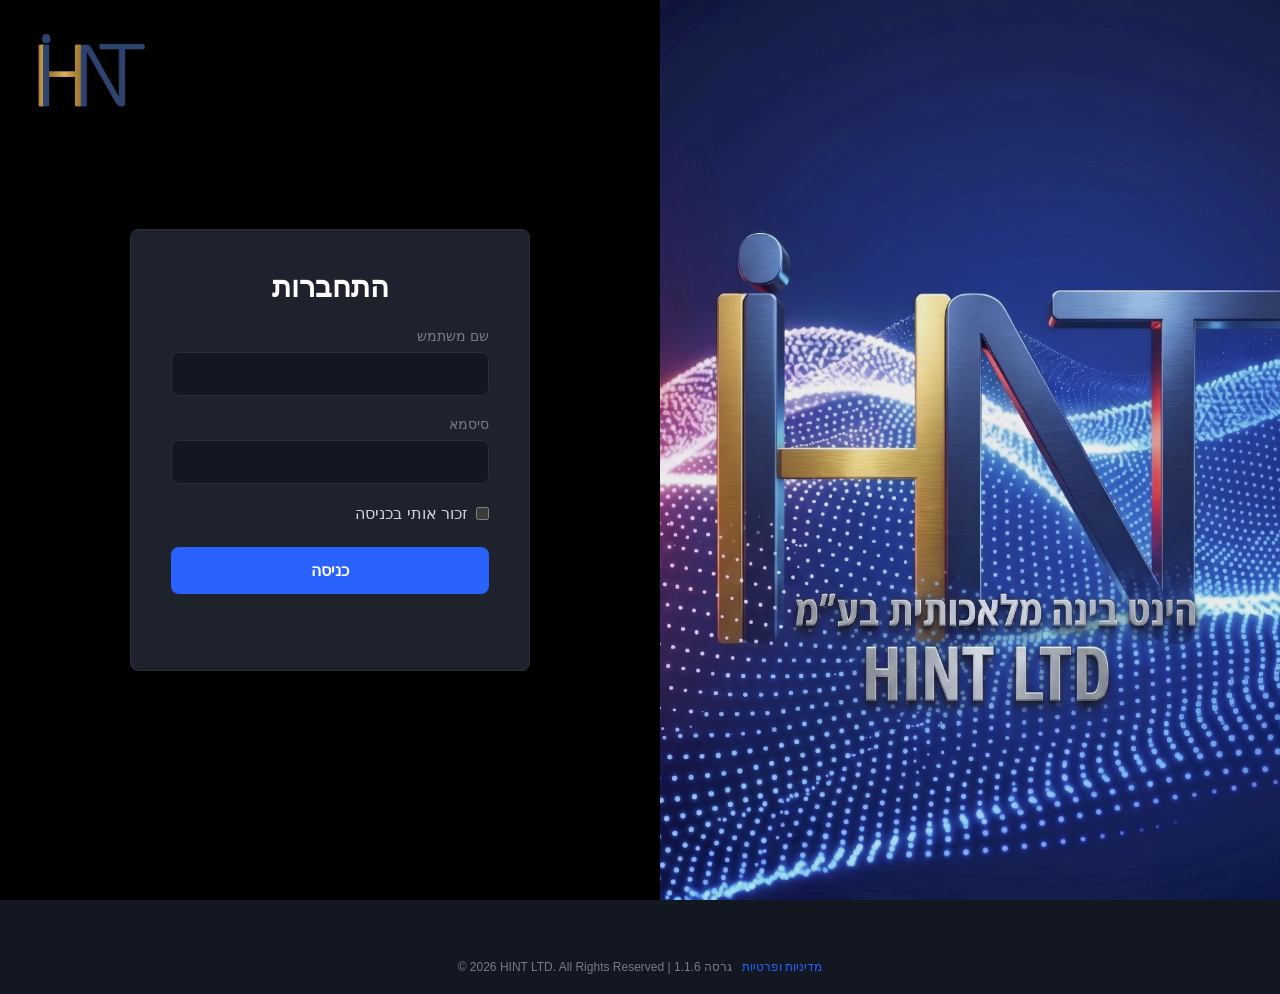
==== commit fe472e8f: "Add files via upload" ====
--- a/index.html
+++ b/index.html
@@ -4,22 +4,23 @@
     <meta charset="UTF-8">
     <meta name="viewport" content="width=device-width, initial-scale=1.0">
     <title>Smarter Intercom Dashboard</title>
-    <link id="theme-stylesheet" rel="stylesheet" href="style.css?v=226">
+    <link id="theme-stylesheet" rel="stylesheet" href="style.css?v=4.0.1">
     <!-- External fonts removed for offline support; using system fonts instead -->
     <!-- Supabase JS loaded locally -->
     <script src="supabase.js"></script>
     <!-- Translations -->
-    <script src="translations.js"></script>
+
     <!-- Security / DevTools Block -->
     <script src="security.js?v=2"></script>
-<body class="dark-mode index-page" id="app-body">
+</head>
+<body class="dark-mode index-page show-recent-calls" id="app-body">
 
     <!-- Login Screen -->
     <div id="login-screen" class="screen active">
         <!-- Fixed Global Logo -->
         <img src="LOGO.jpg" alt="Logo" class="top-left-logo">
         <div class="login-right">
-            <img src="background.png" alt="Background" class="bg-img">
+            <img src="background.webp" alt="Background" class="bg-img">
         </div>
         <div class="login-left">
             <div class="login-box">
@@ -68,41 +69,53 @@
         <header class="dashboard-header">
             <div class="header-right">
                 <button id="logout-btn" class="btn-secondary" data-i18n="logout_btn">יציאה</button>
-                <div class="font-controls">
-                    <button id="font-increase" title="הגדל פונט">A+</button>
-                    <button id="font-decrease" title="הקטן פונט">A-</button>
+                <div class="font-controls" style="display: flex; align-items: center; gap: 8px; background: var(--bg-hover); padding: 4px 12px; border-radius: 20px; border: 1px solid var(--border-color);">
+                    <span style="font-size: 0.85rem; font-weight: bold; color: var(--text-muted); pointer-events: none;">A</span>
+                    <input type="range" id="font-size-slider" min="12" max="24" step="1" value="16" style="width: 80px; accent-color: var(--text-color); cursor: pointer; margin: 0;">
+                    <span style="font-size: 1.15rem; font-weight: bold; color: var(--text-color); pointer-events: none;">A</span>
                     <div class="lang-dropdown-container" style="position: relative; display: inline-block;">
-                        <button id="current-lang-btn" title="שפה / Language" style="min-width: 80px;">🇮🇱 HE ▾</button>
-                        <div id="lang-dropdown-menu" class="hidden" style="position: absolute; top: 100%; right: 0; background: var(--bg-panel); border: 1px solid var(--border-color); border-radius: var(--border-radius); min-width: 80px; z-index: 99999; box-shadow: 0 4px 12px rgba(0,0,0,0.2); flex-direction: column; margin-top: 5px;">
-                            <button class="lang-btn" data-lang="he" title="עברית" style="border: none; width: 100%; text-align: center; border-radius: 0; margin: 0;">🇮🇱 HE</button>
-                            <button class="lang-btn" data-lang="ar" title="العربية" style="border: none; width: 100%; text-align: center; border-radius: 0; margin: 0;">🇦🇪 AR</button>
-                            <button class="lang-btn" data-lang="en" title="English" style="border: none; width: 100%; text-align: center; border-radius: 0; margin: 0;">🇺🇸 EN</button>
-                            <button class="lang-btn" data-lang="ru" title="Русский" style="border: none; width: 100%; text-align: center; border-radius: 0; margin: 0;">🇷🇺 RU</button>
+                        <button id="current-lang-btn" title="שפה / Language" style="min-width: 80px;">עברית ▾</button>
+                        <div id="lang-dropdown-menu" class="hidden" style="position: absolute; top: 100%; right: 0; background: var(--bg-panel); border: 1px solid var(--border-color); border-radius: var(--border-radius); min-width: 110px; z-index: 99999; box-shadow: 0 4px 12px rgba(0,0,0,0.2); flex-direction: column; margin-top: 5px; padding: 4px 0;">
+                            <button class="lang-btn" data-lang="he" title="עברית" style="border: none; width: 100%; text-align: right; border-radius: 0; margin: 0; padding: 8px 15px; background: transparent; color: var(--text-color); font-size: 0.95rem; display: flex; justify-content: space-between; align-items: center; gap: 15px;">
+                                <span style="pointer-events: none;">עברית</span><span class="lang-check" data-for="he" style="opacity: 0; pointer-events: none;">✓</span>
+                            </button>
+                            <button class="lang-btn" data-lang="en" title="English" style="border: none; width: 100%; text-align: right; border-radius: 0; margin: 0; padding: 8px 15px; background: transparent; color: var(--text-color); font-size: 0.95rem; display: flex; justify-content: space-between; align-items: center; gap: 15px;">
+                                <span style="pointer-events: none;">English</span><span class="lang-check" data-for="en" style="opacity: 0; pointer-events: none;">✓</span>
+                            </button>
+                            <button class="lang-btn" data-lang="ar" title="العربية" style="border: none; width: 100%; text-align: right; border-radius: 0; margin: 0; padding: 8px 15px; background: transparent; color: var(--text-color); font-size: 0.95rem; display: flex; justify-content: space-between; align-items: center; gap: 15px;">
+                                <span style="pointer-events: none;">العربية</span><span class="lang-check" data-for="ar" style="opacity: 0; pointer-events: none;">✓</span>
+                            </button>
+                            <button class="lang-btn" data-lang="ru" title="Русский" style="border: none; width: 100%; text-align: right; border-radius: 0; margin: 0; padding: 8px 15px; background: transparent; color: var(--text-color); font-size: 0.95rem; display: flex; justify-content: space-between; align-items: center; gap: 15px;">
+                                <span style="pointer-events: none;">Русский</span><span class="lang-check" data-for="ru" style="opacity: 0; pointer-events: none;">✓</span>
+                            </button>
                         </div>
                     </div>
                     <button id="theme-toggle" title="החלף עיצוב">🌓</button>
                 </div>
             </div>
             <div class="header-center" style="position: absolute; left: 50%; transform: translateX(-50%); display: flex; justify-content: center; align-items: center; white-space: nowrap; pointer-events: none;">
-                <div id="greeting-container" style="text-align: center; font-size: 1.2rem; font-weight: 500; display: flex; flex-direction: column; justify-content: center; pointer-events: auto;"></div>
             </div>
             <div class="header-left" style="display: flex; align-items: center; gap: 15px;">
-                                <div class="global-clock" id="global-clock" style="margin: 0;"></div>
-                <div id="role-nav-buttons" style="display: none; gap: 10px; margin-right: 15px; position: relative; z-index: 99;">
-                    <button id="nav-admin-btn" class="nav-role-btn" style="display: none;" onclick="window.location.href='/admin_dashboard.html'">אדמין</button>
-                    <button id="nav-manager-btn" class="nav-role-btn" style="display: none;" onclick="window.location.href='/owner_dashboard.html'">מנהל</button>
-                    <button id="nav-operator-btn" class="nav-role-btn" style="display: none;" onclick="window.location.href='/index.html'">מוקד</button>
-                </div>
+                <div class="global-clock" id="global-clock" style="margin: 0;"></div>
+                <div style="width: 1px; height: 24px; background-color: var(--border-color); margin: 0 5px;"></div>
                 <div id="global-date" class="global-date" style="font-size: 1.4rem; font-weight: 600; opacity: 1; color: #ffffff !important;"></div>
                 <svg id="connection-status-icon" title="מצב חיבור" style="width: 22px; height: 22px; fill: #30d158; margin-left: 20px; margin-top: 2px;" viewBox="0 0 24 24" xmlns="http://www.w3.org/2000/svg">
                     <path d="M12 21c-1.1 0-2-.9-2-2s.9-2 2-2 2 .9 2 2-.9 2-2 2zm-4.6-5.6c2.5-2.5 6.6-2.5 9.2 0 .4.4 1 .4 1.4 0 .4-.4.4-1 0-1.4-3.3-3.3-8.7-3.3-12 0-.4.4-.4 1 0 1.4.4.4 1 .4 1.4 0zm-3.5-3.5c4.5-4.5 11.7-4.5 16.2 0 .4.4 1 .4 1.4 0 .4-.4.4-1 0-1.4-5.3-5.3-13.8-5.3-19.1 0-.4.4-.4 1 0 1.4.4.3 1 .3 1.5 0zm-3.5-3.5c6.4-6.4 16.8-6.4 23.2 0 .4.4 1 .4 1.4 0 .4-.4.4-1 0-1.4-7.2-7.2-18.8-7.2-26 0-.4.4-.4 1 0 1.4.4.4 1 .4 1.4 0z"/>
                 </svg>
             </div>
 
+        <!-- Mobile Elements (Greeting & Nav Buttons) -->
+        <div class="greeting-container mobile-only" style="text-align: center; margin: 15px 0 10px 0; padding: 0 15px;"></div>
+        <div class="role-nav-buttons mobile-only" style="display: none; gap: 10px; padding: 0 15px; margin-bottom: 10px; justify-content: center; position: relative; z-index: 99999; pointer-events: auto;">
+            <a href="/admin_dashboard.html" class="nav-role-btn nav-admin-btn" style="display: none; text-decoration: none; line-height: 24px;">אדמין</a>
+            <a href="/owner_dashboard.html" class="nav-role-btn nav-manager-btn" style="display: none; text-decoration: none; line-height: 24px;">מנהל</a>
+            <a href="/index.html" class="nav-role-btn nav-operator-btn" style="display: none; text-decoration: none; line-height: 24px;">מוקד</a>
+        </div>
+
         <!-- Mobile Dropdown Menu -->
         <div class="mobile-only mobile-dropdown-container" id="mobile-dropdown-container" >
             <div class="mobile-dropdown-btn" onclick="toggleMobileDropdown()">
-                <span id="mobile-dropdown-current">מוצרים</span>
+                <span id="mobile-dropdown-current">שיחות אחרונות</span>
                 <svg width="18" height="18" viewBox="0 0 24 24" fill="none" stroke="currentColor" stroke-width="2" stroke-linecap="round" stroke-linejoin="round"><polyline points="6 9 12 15 18 9"></polyline></svg>
             </div>
             <div class="mobile-dropdown-menu">
@@ -155,7 +168,7 @@
                         <span class="mobile-dropdown-item-desc">היסטוריה מלאה</span>
                     </div>
                 </a>
-                <a class="mobile-dropdown-item" onclick="switchMobileView('show-load-graph', 'עומס שיחות')">
+                <a class="mobile-dropdown-item not-operator" onclick="switchMobileView('show-load-graph', 'עומס שיחות')">
                     <svg viewBox="0 0 24 24" fill="currentColor"><path d="M3.5 18.49l6-6.01 4 4L22 6.92l-1.41-1.41-7.09 7.97-4-4L2 16.99z"/></svg>
                     <div class="mobile-dropdown-item-content">
                         <span class="mobile-dropdown-item-title">עומס שיחות</span>
@@ -168,9 +181,10 @@
 
 
         <main class="dashboard-content">
-            <img src="background.png" class="mobile-home-bg" alt="Home Background">
+            <img src="background.webp" class="mobile-home-bg" alt="Home Background">
             <!-- Stats Controls -->
-            <div class="stats-controls" style="display: flex; gap: 10px; align-items: center; flex-wrap: wrap;">
+            <div class="stats-controls" style="position: relative; display: flex; gap: 10px; align-items: center; flex-wrap: wrap;">
+                <div id="greeting-container" class="desktop-only" style="position: absolute; left: 50%; transform: translateX(-50%); pointer-events: auto; z-index: 10;"></div>
                 <div id="parking-selector-container">
                     <select id="parking-selector" class="adv-search-input" style="width: auto; cursor: pointer; padding: 5px 10px; font-weight: bold;">
                         <option value="all" data-i18n="all_parkings">כל החניונים</option>
@@ -191,6 +205,11 @@
                     <span>עד</span>
                     <input type="date" id="custom-end-date" style="padding: 5px; border-radius: 4px; border: 1px solid var(--border-color); background: var(--bg-panel); color: var(--text-color);">
                     <button id="apply-custom-date" class="btn-primary" style="padding: 5px 15px;">החל</button>
+                </div>
+                <div id="role-nav-buttons" class="desktop-only" style="display: none; gap: 10px; margin-right: auto; position: relative; z-index: 99;">
+                    <button id="nav-admin-btn" class="nav-role-btn" style="display: none;" onclick="window.location.href='/admin_dashboard.html'">אדמין</button>
+                    <button id="nav-manager-btn" class="nav-role-btn" style="display: none;" onclick="window.location.href='/owner_dashboard.html'">מנהל</button>
+                    <button id="nav-operator-btn" class="nav-role-btn" style="display: none;" onclick="window.location.href='/index.html'">מוקד</button>
                 </div>
             </div>
             <!-- Recent Calls Split -->
@@ -216,6 +235,7 @@
                     </div>
                     <ul class="call-list" id="recent-op-list"></ul>
                 </div>
+                <div style="width: 1px; background-color: var(--border-color); align-self: stretch; margin: 0 10px;" class="desktop-only"></div>
                 <div class="recent-panel ai-panel" style="display: flex; flex-direction: column;">
                     <div class="tab-buttons" style="display: flex; gap: 10px; margin-bottom: 15px; border-bottom: 1px solid var(--border-color); padding-bottom: 10px;">
                         <button class="tab-btn active" data-target="tab-recent-ai" data-i18n="tab_ai">שיחות AI</button>
@@ -231,7 +251,7 @@
                     <div id="tab-blocked" class="tab-content" style="display: none; flex: 1; flex-direction: column;">
                         <h2 class="mobile-only mobile-view-title" style="display: none; margin-top: 0; margin-bottom: 15px; border-bottom: 1px solid var(--border-color); padding-bottom: 10px;">ניהול חסומים</h2>
                         <input type="text" id="search-blocked" class="adv-search-input" placeholder="חיפוש חסום לפי מספר רכב..." data-i18n-ph="search_blocked_ph" style="margin-bottom: 10px;">
-                        <div class="list-container" style="flex: 1; overflow-y: auto; max-height: 250px;">
+                        <div class="list-container" style="height: 360px; overflow-y: auto;">
                             <ul id="blocked-list" class="action-list" style="list-style: none; padding: 0; margin: 0; display: flex; flex-direction: column; gap: 10px;">
                                 <!-- populated by JS -->
                             </ul>
@@ -240,7 +260,7 @@
                     
                     <div id="tab-authorized" class="tab-content" style="display: none; flex: 1; flex-direction: column;">
                         <input type="text" id="search-authorized" class="adv-search-input" placeholder="חיפוש מורשה לפי מספר רכב..." data-i18n-ph="search_auth_ph" style="margin-bottom: 10px;">
-                        <div class="list-container" style="flex: 1; overflow-y: auto; max-height: 250px;">
+                        <div class="list-container" style="height: 360px; overflow-y: auto;">
                             <ul id="authorized-list" class="action-list" style="list-style: none; padding: 0; margin: 0; display: flex; flex-direction: column; gap: 10px;">
                                 <!-- populated by JS -->
                             </ul>
@@ -413,7 +433,7 @@
             <div class="graph-section">
                 <div class="section-header">
                     <h2 data-i18n="graph_title">עומס שיחות</h2>
-                    <div class="chart-legend" style="display:flex; gap: 16px; margin-left: auto; margin-right: 20px; font-size: 0.9rem;">
+                    <div class="chart-legend" style="display:flex; gap: 16px; margin-left: auto; margin-right: 20px; font-size: 0.9rem; align-items: center;">
                         <div style="display:flex; align-items:center;"><span style="display:inline-block; width:12px; height:12px; background:var(--accent-green); border-radius:2px; margin-left:6px;"></span>AI</div>
                         <div style="display:flex; align-items:center;"><span style="display:inline-block; width:12px; height:12px; background:var(--accent-blue); border-radius:2px; margin-left:6px;"></span>מוקד</div>
                     </div>
@@ -521,6 +541,6 @@
         </div>
     </div>
     <script src="translations.js?v=1.1.20"></script>
-    <script src="app.js?v=226.1.20"></script>
+    <script src="app.js?v=4.1.3"></script>
 </body>
 </html>
--- a/style.css
+++ b/style.css
@@ -1,3 +1,4 @@
+/* ================= GLOBAL STYLES ================= */
 :root {
     --base-font-size: 16px;
 }
@@ -58,12 +59,6 @@
     direction: rtl;
 }
 
-@media (max-width: 480px) {
-    .global-clock {
-        font-size: 1rem;
-    }
-}
-
 /* Utility classes */
 .hidden {
     display: none !important;
@@ -82,12 +77,11 @@
     margin-right: 30px;
     font-variant-numeric: tabular-nums;
 }
+
 html[dir="ltr"] .global-clock {
     margin-right: 0;
     margin-left: 30px;
 }
-
-
 
 .date-text {
     font-size: 0.85em;
@@ -374,8 +368,6 @@
     margin-bottom: 20px;
 }
 
-
-
 .sub-stats-grid {
     display: grid;
     grid-template-columns: repeat(auto-fit, minmax(220px, 1fr));
@@ -405,9 +397,6 @@
     font-weight: 700;
     color: var(--text-highlight) !important;
 }
-
-
-
 
 /* Recent Split */
 .recent-split {
@@ -445,17 +434,21 @@
     overflow-y: auto;
     padding-right: 5px;
 }
+
 /* custom scrollbar for call-list to make it neat */
 .call-list::-webkit-scrollbar {
     width: 6px;
 }
+
 .call-list::-webkit-scrollbar-track {
     background: transparent;
 }
+
 .call-list::-webkit-scrollbar-thumb {
     background: rgba(150, 150, 150, 0.3);
     border-radius: 3px;
 }
+
 .call-list::-webkit-scrollbar-thumb:hover {
     background: rgba(150, 150, 150, 0.5);
 }
@@ -473,7 +466,9 @@
 }
 
 .call-item .time { color: var(--color-muted-text) !important; font-size: 0.85rem; }
+
 .call-item .plate { font-weight: 600; color: var(--text-highlight); }
+
 .call-item .reason { font-size: 0.9rem; }
 
 .call-item.highlight {
@@ -576,7 +571,7 @@
     display: flex;
     align-items: flex-end;
     gap: 10px;
-    padding-top: 20px;
+    padding-top: 85px;
     padding-bottom: 5px;
     position: relative;
     border-bottom: 1px solid var(--border-color);
@@ -585,13 +580,16 @@
     overflow-x: auto;
     overflow-y: visible;
 }
+
 /* Scrollbar for charts */
 .chart-container::-webkit-scrollbar {
     height: 8px;
 }
+
 .chart-container::-webkit-scrollbar-track {
     background: transparent;
 }
+
 .chart-container::-webkit-scrollbar-thumb {
     background-color: var(--border-color);
     border-radius: 4px;
@@ -667,18 +665,22 @@
     border-radius: var(--border-radius);
     transition: all 0.3s ease;
 }
+
 .tab-btn:hover {
     color: var(--text-main);
     background: rgba(255,255,255,0.05);
 }
+
 .tab-btn.active {
     color: #ffffff;
     background: rgba(255,255,255,0.15);
 }
+
 .tab-btn[data-target="tab-recent-ai"].active {
     color: var(--accent-green);
     background: rgba(8, 153, 129, 0.1);
 }
+
 .tab-btn[data-target="tab-blocked"].active {
     color: var(--accent-red);
     background: rgba(255, 69, 58, 0.1);
@@ -708,17 +710,28 @@
 }
 
 .adv-search-input {
-    padding: 10px;
+    padding: 8px 10px;
     border-radius: var(--border-radius);
     background: var(--bg-panel);
     color: var(--text-main);
     border: 1px solid var(--border-color);
     outline: none;
     width: 100%;
-}
+    font-size: 0.95rem;
+    font-weight: 600;
+}
+
+#search-plate, .search-plate-input {
+    font-size: 0.95rem;
+    font-weight: 700;
+    text-align: center;
+    letter-spacing: 0.5px;
+}
+
 .adv-search-input:focus {
     border-color: var(--accent-blue);
 }
+
 select.adv-search-input {
     appearance: none;
     -webkit-appearance: none;
@@ -749,7 +762,6 @@
     animation: pulse-red 3s ease-out forwards;
 }
 
-
 /* Responsive */
 @media (max-width: 1024px) {
     /* stats-grid handles mobile now */
@@ -757,14 +769,6 @@
 
 .sub-stats-grid { grid-template-columns: 1fr; }
     .recent-split, .lists-split { flex-direction: column; display: flex !important; }
-}
-
-@media (max-width: 768px) {
-    #login-screen { flex-direction: column; }
-    .stats-grid { grid-template-columns: 1fr; }
-    .global-clock { position: static; text-align: center; margin-bottom: 10px; background: transparent; color: var(--text-main); }
-    .dashboard-header { flex-direction: column; align-items: stretch; gap: 10px; }
-    .header-left, .header-right { justify-content: space-between; }
 }
 
 @keyframes pulse-green {
@@ -935,7 +939,6 @@
     gap: 5px;
 }
 
-
 @keyframes pulse-logo {
     0% { transform: scale(1); opacity: 1; }
     50% { transform: scale(1.05); opacity: 0.8; }
@@ -956,7 +959,7 @@
         z-index: 0;
     }
     .login-right .bg-img {
-        content: url("phone_background.png") !important;
+        object-fit: cover;
     }
     .login-left {
         position: absolute;
@@ -991,9 +994,11 @@
     border-radius: 6px;
     transition: all 0.2s;
 }
+
 .nav-role-btn:hover {
     background: rgba(128, 128, 128, 0.2);
 }
+
 .nav-role-btn.active {
     background: #b8860b; /* brown-gold */
     color: white;
@@ -1134,38 +1139,11 @@
     margin-bottom: 8px;
 }
 
-@media (max-width: 768px) {
-    .legal-modal-body {
-        flex-direction: column;
-    }
-    .legal-sidebar {
-        width: 100%;
-        border-left: none;
-        border-bottom: 1px solid var(--border-color);
-        flex-direction: row;
-        overflow-x: auto;
-        padding: 0;
-    }
-    .legal-nav-btn {
-        flex: 1;
-        text-align: center;
-        border-right: none;
-        border-bottom: 4px solid transparent;
-        white-space: nowrap;
-    }
-    .legal-nav-btn.active {
-        border-right-color: transparent;
-        border-bottom-color: var(--accent-blue);
-    }
-    .legal-content-area {
-        padding: 20px;
-    }
-}
-
 @keyframes flashRed {
     0% { background-color: rgba(255, 50, 50, 0.4); }
     100% { background-color: transparent; }
 }
+
 .new-row-flash {
     animation: flashRed 3s ease-out forwards;
 }
@@ -1231,6 +1209,7 @@
     box-sizing: border-box;
     border-radius: var(--border-radius) !important;
 }
+
 .square-btn:hover {
     background: var(--bg-panel) !important;
 }
@@ -1309,13 +1288,36 @@
         position: static !important;
         margin: 0 !important;
         width: 100%;
+        display: flex !important;
         justify-content: center;
         flex-wrap: wrap;
     }
     #role-nav-buttons {
-        margin: 0 !important;
-        width: 100%;
-        justify-content: center;
+        display: none !important;
+    }
+    
+    #greeting-container {
+        display: none !important;
+    }
+
+    .nav-role-btn {
+        background: rgba(41, 98, 255, 0.1);
+        border: 1px solid var(--border-color);
+        color: var(--text-main);
+        padding: 8px 16px;
+        font-size: 1rem;
+        font-weight: bold;
+        cursor: pointer;
+        border-radius: 8px;
+        transition: all 0.2s;
+        flex: 1;
+        text-align: center;
+    }
+
+    .nav-role-btn.active {
+        background: #b8860b;
+        color: white;
+        border-color: #b8860b;
     }
     
     /* Position Clock, Date, Connection Light absolutely within the header */
@@ -1443,8 +1445,10 @@
     #connection-status-icon {
         display: none !important;
     }
-}
-
+    .desktop-only {
+        display: none !important;
+    }
+}
 
 /* =========================================
    MOBILE SPA DROPDOWN MENU & LAYOUT
@@ -1453,263 +1457,6 @@
 .mobile-home-bg {
     display: none !important;
 }
-
-@media (max-width: 768px) {
-    /* Default Dashboard background is solid dark gray */
-    body {
-        background: #181c25 !important;
-    }
-
-    /* Ensure the screen takes exactly full height to stretch the background */
-    body:not(.admin-page):not(.show-stats):not(.show-ai-cost):not(.show-live-calls):not(.show-rules-white):not(.show-rules-black):not(.show-all-calls):not(.show-load-graph):not(.show-print):not(.show-ai-calls):not(.show-recent-calls) #dashboard-screen {
-        height: 100vh !important;
-        overflow: hidden !important;
-    }
-
-    body:not(.admin-page):not(.show-stats):not(.show-ai-cost):not(.show-live-calls):not(.show-rules-white):not(.show-rules-black):not(.show-all-calls):not(.show-load-graph):not(.show-print):not(.show-ai-calls):not(.show-recent-calls) .mobile-home-bg {
-        display: block !important;
-        position: absolute !important;
-        top: -20px !important; /* Pull up further to ensure no gap */
-        left: 0 !important;
-        width: 100% !important;
-        height: calc(100% + 20px) !important;
-        object-fit: cover !important;
-        object-position: center 85% !important; /* Move image up to clear footer and bring logo closer to top */
-        margin: 0 !important;
-        padding: 0 !important;
-        z-index: 0;
-    }
-    
-    body:not(.show-stats):not(.show-ai-cost):not(.show-live-calls):not(.show-rules-white):not(.show-rules-black):not(.show-all-calls):not(.show-load-graph):not(.show-print):not(.show-ai-calls):not(.show-recent-calls) .dashboard-content {
-        padding: 0 !important;
-        margin: 0 !important;
-        position: relative !important;
-        flex: 1 !important;
-        min-height: 0 !important;
-    }
-    
-    /* Removed dark overlay so the background image is clearly visible */
-
-    /* Hide all main sections by default */
-    .dashboard-content > .stats-controls,
-    .dashboard-content > .stats-grid,
-    .dashboard-content > hr,
-    .dashboard-content > .graph-section,
-    .dashboard-content > .all-calls-section,
-    .dashboard-content > .sub-stats-grid,
-    .dashboard-content > .recent-split {
-        display: none !important;
-    }
-    
-    /* Hide specific sub-components depending on view */
-    #mobile-ai-cost-section > div[style*="display: grid"] > div:nth-child(1), /* Graph */
-    #mobile-ai-cost-section > div[style*="display: grid"] > div:nth-child(2), /* List */
-    #mobile-rules-section > div[style*="display: grid"] > div:nth-child(1), /* Whitelist */
-    #mobile-rules-section > div[style*="display: grid"] > div:nth-child(2) /* Blacklist */ {
-        display: none !important;
-    }
-
-    
-    /* Operator Dashboard Mobile Views for .recent-split */
-    
-    /* hide .recent-split panels by default */
-    .dashboard-content > .recent-split > .operator-panel,
-    .dashboard-content > .recent-split > .ai-panel {
-        display: none !important;
-    }
-
-    /* .show-recent-calls : show operator-panel */
-    body.show-recent-calls .dashboard-content > .recent-split { display: flex !important; margin-top: 0 !important; }
-    body.show-recent-calls .dashboard-content > .recent-split > .operator-panel { display: flex !important; flex-direction: column; height: calc(100vh - 120px); border: none !important; }
-
-    /* .show-ai-calls : show ai-panel */
-    body.show-ai-calls .dashboard-content > .recent-split { display: flex !important; margin-top: 0 !important; }
-    body.show-ai-calls .dashboard-content > .recent-split > .ai-panel { display: flex !important; flex-direction: column; height: calc(100vh - 120px); border: none !important; }
-    body.show-ai-calls .dashboard-content > .recent-split > .ai-panel > .tab-content { display: none !important; }
-    body.show-ai-calls .dashboard-content > .recent-split > .ai-panel > #tab-recent-ai { display: block !important; }
-
-    /* .show-rules-black : show ai-panel -> tab-blocked */
-    body.show-rules-black .dashboard-content > .recent-split { display: flex !important; margin-top: 0 !important; }
-    body.show-rules-black .dashboard-content > .recent-split > .ai-panel { display: flex !important; flex-direction: column; height: calc(100vh - 120px); border: none !important; }
-    body.show-rules-black .dashboard-content > .recent-split > .ai-panel > .tab-content { display: none !important; }
-    body.show-rules-black .dashboard-content > .recent-split > .ai-panel > #tab-blocked { display: flex !important; }
-
-    /* .show-rules-white : show ai-panel -> tab-authorized */
-    body.show-rules-white .dashboard-content > .recent-split { display: flex !important; margin-top: 0 !important; }
-    body.show-rules-white .dashboard-content > .recent-split > .ai-panel { display: flex !important; flex-direction: column; height: calc(100vh - 120px); border: none !important; }
-    body.show-rules-white .dashboard-content > .recent-split > .ai-panel > .tab-content { display: none !important; }
-    body.show-rules-white .dashboard-content > .recent-split > .ai-panel > #tab-authorized { display: flex !important; }
-    
-    /* Hide the tab-buttons in mobile when using the dropdown */
-    body.show-ai-calls .dashboard-content > .recent-split > .ai-panel > .tab-buttons,
-    body.show-rules-black .dashboard-content > .recent-split > .ai-panel > .tab-buttons,
-    body.show-rules-white .dashboard-content > .recent-split > .ai-panel > .tab-buttons {
-        display: none !important;
-    }
-
-    /* Show mobile-view-title in dropdown views */
-    body.show-ai-calls .mobile-view-title,
-    body.show-rules-black .mobile-view-title,
-    body.show-rules-white .mobile-view-title {
-        display: block !important;
-    }
-/* -----------------------------------------
-       VIEW DISPLAY CLASSES
-       ----------------------------------------- */
-       
-
-    body.show-stats .dashboard-content > .stats-controls,
-    body.show-ai-cost .dashboard-content > .stats-controls,
-    body.show-load-graph .dashboard-content > .stats-controls,
-    body.show-all-calls .dashboard-content > .stats-controls {
-        display: flex !important;
-    }
-    body.show-stats .dashboard-content > .stats-grid,
-    body.show-stats .dashboard-content > .sub-stats-grid {
-        display: grid !important;
-    }
-    
-    body.show-ai-cost .dashboard-content > #mobile-ai-cost-section { display: block !important; }
-    body.show-ai-cost #mobile-ai-cost-section > div[style*="display: grid"] { display: flex !important; flex-direction: column; }
-    body.show-ai-cost #mobile-ai-cost-section > div[style*="display: grid"] > div:nth-child(1) { display: flex !important; width: 100%; min-height: 350px; }
-    
-    body.show-live-calls .dashboard-content > #mobile-ai-cost-section { display: block !important; margin-top: 0 !important; }
-    body.show-live-calls #mobile-ai-cost-section > .section-header { display: none !important; } /* Hide the title "עלויות וצריכת AI" when viewing just calls */
-    body.show-live-calls #mobile-ai-cost-section > div[style*="display: grid"] { display: flex !important; flex-direction: column; height: calc(100vh - 200px) !important; }
-    body.show-live-calls #mobile-ai-cost-section > div[style*="display: grid"] > div:nth-child(2) { display: flex !important; flex: 1; border: none; padding: 5px; background: transparent; }
-    
-    body.show-rules-white .dashboard-content > #mobile-rules-section { display: block !important; margin-top: 0 !important; }
-    body.show-rules-white #mobile-rules-section > div[style*="display: grid"] { display: flex !important; flex-direction: column; }
-    body.show-rules-white #mobile-rules-section > div[style*="display: grid"] > div:nth-child(2) { display: flex !important; }
-    body.show-rules-white #mobile-rules-section > .section-header { display: none !important; }
-
-    body.show-rules-black .dashboard-content > #mobile-rules-section { display: block !important; margin-top: 0 !important; }
-    body.show-rules-black #mobile-rules-section > div[style*="display: grid"] { display: flex !important; flex-direction: column; }
-    body.show-rules-black #mobile-rules-section > div[style*="display: grid"] > div:nth-child(1) { display: flex !important; }
-    body.show-rules-black #mobile-rules-section > .section-header { display: none !important; }
-
-    body.show-all-calls .dashboard-content > .all-calls-section { display: block !important; margin-top: 0 !important; }
-    
-    body.show-load-graph .dashboard-content > #mobile-load-graph-section { display: block !important; margin-top: 0 !important; }
-
-    body.show-print .dashboard-content > .stats-controls {
-        display: flex !important;
-        flex-direction: column;
-        align-items: stretch;
-    }
-
-    /* -----------------------------------------
-       DROPDOWN MENU UI (TradingView Style)
-       ----------------------------------------- */
-       
-    .mobile-dropdown-container {
-        position: relative;
-        width: calc(100% + 30px);
-        margin-top: 0 !important;
-        margin-left: -15px !important;
-        margin-right: -15px !important;
-        margin-bottom: -15px !important;
-        padding: 0 !important;
-        z-index: 1000;
-        border-top: 1px solid rgba(255, 255, 255, 0.1);
-    }
-    
-    .mobile-dropdown-btn {
-        background: #181c25 !important;
-        border: none !important;
-        border-radius: 0 !important;
-        border-bottom: 1px solid rgba(255,255,255,0.05) !important;
-        padding: 15px 20px;
-        color: #fff;
-        font-size: 1.1rem;
-        font-weight: 600;
-        display: flex;
-        justify-content: space-between;
-        align-items: center;
-        width: 100%;
-        cursor: pointer;
-        backdrop-filter: blur(10px);
-        transition: all 0.2s ease;
-    }
-    
-    .mobile-dropdown-btn:active {
-        background: rgba(42, 46, 57, 1);
-    }
-    
-    .mobile-dropdown-btn svg {
-        transition: transform 0.2s ease;
-    }
-    
-    .mobile-dropdown-container.open .mobile-dropdown-btn svg {
-        transform: rotate(180deg);
-    }
-    
-    .mobile-dropdown-menu {
-        position: absolute;
-        top: 100%;
-        left: 0;
-        right: 0;
-        margin-top: 8px;
-        background: #1e222d;
-        border: 1px solid #2a2e39;
-        border-radius: 8px;
-        box-shadow: 0 10px 30px rgba(0,0,0,0.5);
-        display: none;
-        flex-direction: column;
-        overflow-y: auto;
-        overflow-x: hidden;
-        max-height: 55vh;
-    }
-    
-    .mobile-dropdown-container.open .mobile-dropdown-menu {
-        display: flex;
-    }
-    
-    .mobile-dropdown-item {
-        padding: 15px 20px;
-        display: flex;
-        align-items: center;
-        gap: 15px;
-        color: #d1d4dc;
-        text-decoration: none;
-        border-bottom: 1px solid #2a2e39;
-        cursor: pointer;
-        transition: background 0.2s ease;
-    }
-    
-    .mobile-dropdown-item:last-child {
-        border-bottom: none;
-    }
-    
-    .mobile-dropdown-item:active {
-        background: #2a2e39;
-    }
-    
-    .mobile-dropdown-item svg {
-        color: #787b86;
-        width: 20px;
-        height: 20px;
-    }
-    
-    .mobile-dropdown-item-content {
-        display: flex;
-        flex-direction: column;
-    }
-    
-    .mobile-dropdown-item-title {
-        font-size: 1rem;
-        font-weight: 500;
-        color: #fff;
-    }
-    
-    .mobile-dropdown-item-desc {
-        font-size: 0.8rem;
-        color: #787b86;
-        margin-top: 2px;
-    }
-}
-
-
 
 /* Combined Stats Styles */
 .combined-stat {
@@ -1750,21 +1497,486 @@
     color: var(--text-muted);
 }
 
-
 /* Stats Layouts (Mobile vs Desktop) */
 .stats-mobile { display: none !important; }
+
 .stats-desktop { display: grid !important; }
 
+/* ================= DESKTOP STYLES ================= */
+@media (min-width: 769px) {
+}
+
+/* ================= MOBILE STYLES ================= */
 @media (max-width: 768px) {
+    .global-clock {
+            font-size: 1rem;
+        }
+
+    #login-screen { flex-direction: column; }
+        .stats-grid { grid-template-columns: 1fr; }
+        .global-clock { position: static; text-align: center; margin-bottom: 10px; background: transparent; color: var(--text-main); }
+        .dashboard-header { flex-direction: column; align-items: stretch; gap: 10px; }
+        .header-left, .header-right { justify-content: space-between; }
+
+    .legal-modal-body {
+            flex-direction: column;
+        }
+        .legal-sidebar {
+            width: 100%;
+            border-left: none;
+            border-bottom: 1px solid var(--border-color);
+            flex-direction: row;
+            overflow-x: auto;
+            padding: 0;
+        }
+        .legal-nav-btn {
+            flex: 1;
+            text-align: center;
+            border-right: none;
+            border-bottom: 4px solid transparent;
+            white-space: nowrap;
+        }
+        .legal-nav-btn.active {
+            border-right-color: transparent;
+            border-bottom-color: var(--accent-blue);
+        }
+        .legal-content-area {
+            padding: 20px;
+        }
+
+    /* Default Dashboard background is solid dark gray */
+        body {
+            background: #181c25 !important;
+        }
+    
+        /* Ensure the screen takes exactly full height to stretch the background */
+        body:not(.admin-page):not(.show-stats):not(.show-ai-cost):not(.show-live-calls):not(.show-rules-white):not(.show-rules-black):not(.show-all-calls):not(.show-load-graph):not(.show-print):not(.show-ai-calls):not(.show-recent-calls) #dashboard-screen {
+            height: 100vh !important;
+            overflow: hidden !important;
+        }
+    
+        body:not(.admin-page):not(.show-stats):not(.show-ai-cost):not(.show-live-calls):not(.show-rules-white):not(.show-rules-black):not(.show-all-calls):not(.show-load-graph):not(.show-print):not(.show-ai-calls):not(.show-recent-calls) .mobile-home-bg {
+            display: block !important;
+            position: absolute !important;
+            top: -20px !important; /* Pull up further to ensure no gap */
+            left: 0 !important;
+            width: 100% !important;
+            height: calc(100% + 20px) !important;
+            object-fit: cover !important;
+            object-position: center 85% !important; /* Move image up to clear footer and bring logo closer to top */
+            margin: 0 !important;
+            padding: 0 !important;
+            z-index: 0;
+        }
+        
+        body:not(.show-stats):not(.show-ai-cost):not(.show-live-calls):not(.show-rules-white):not(.show-rules-black):not(.show-all-calls):not(.show-load-graph):not(.show-print):not(.show-ai-calls):not(.show-recent-calls) .dashboard-content {
+            padding: 0 !important;
+            margin: 0 !important;
+            position: relative !important;
+            flex: 1 !important;
+            min-height: 0 !important;
+        }
+
+        /* Hide stats-controls when on the mobile home screen to avoid duplications */
+        body:not(.admin-page):not(.show-stats):not(.show-ai-cost):not(.show-live-calls):not(.show-rules-white):not(.show-rules-black):not(.show-all-calls):not(.show-load-graph):not(.show-print):not(.show-ai-calls):not(.show-recent-calls) .dashboard-content > .stats-controls {
+            display: none !important;
+        }
+        
+        /* Removed dark overlay so the background image is clearly visible */
+    
+        /* Hide all main sections by default except stats-controls */
+        .dashboard-content > .stats-grid,
+        .dashboard-content > hr,
+        .dashboard-content > .graph-section,
+        .dashboard-content > .all-calls-section,
+        .dashboard-content > .sub-stats-grid,
+        .dashboard-content > .recent-split {
+            display: none !important;
+        }
+        
+        /* Hide specific sub-components depending on view */
+        #mobile-ai-cost-section > div[style*="display: grid"] > div:nth-child(1), /* Graph */
+        #mobile-ai-cost-section > div[style*="display: grid"] > div:nth-child(2), /* List */
+        #mobile-rules-section > div[style*="display: grid"] > div:nth-child(1), /* Whitelist */
+        #mobile-rules-section > div[style*="display: grid"] > div:nth-child(2) /* Blacklist */ {
+            display: none !important;
+        }
+    
+        
+        /* Operator Dashboard Mobile Views for .recent-split */
+        
+        /* hide .recent-split panels by default */
+        .dashboard-content > .recent-split > .operator-panel,
+        .dashboard-content > .recent-split > .ai-panel {
+            display: none !important;
+        }
+    
+        /* .show-recent-calls : show operator-panel */
+        body.show-recent-calls .dashboard-content > .recent-split { display: flex !important; margin-top: 0 !important; }
+        body.show-recent-calls .dashboard-content > .recent-split > .operator-panel { display: flex !important; flex-direction: column; height: calc(100vh - 120px); border: none !important; }
+    
+        /* .show-ai-calls : show ai-panel */
+        body.show-ai-calls .dashboard-content > .recent-split { display: flex !important; margin-top: 0 !important; }
+        body.show-ai-calls .dashboard-content > .recent-split > .ai-panel { display: flex !important; flex-direction: column; height: calc(100vh - 120px); border: none !important; }
+        body.show-ai-calls .dashboard-content > .recent-split > .ai-panel > .tab-content { display: none !important; }
+        body.show-ai-calls .dashboard-content > .recent-split > .ai-panel > #tab-recent-ai { display: block !important; }
+    
+        /* .show-rules-black : show ai-panel -> tab-blocked */
+        body.show-rules-black .dashboard-content > .recent-split { display: flex !important; margin-top: 0 !important; }
+        body.show-rules-black .dashboard-content > .recent-split > .ai-panel { display: flex !important; flex-direction: column; height: calc(100vh - 120px); border: none !important; }
+        body.show-rules-black .dashboard-content > .recent-split > .ai-panel > .tab-content { display: none !important; }
+        body.show-rules-black .dashboard-content > .recent-split > .ai-panel > #tab-blocked { display: flex !important; }
+    
+        /* .show-rules-white : show ai-panel -> tab-authorized */
+        body.show-rules-white .dashboard-content > .recent-split { display: flex !important; margin-top: 0 !important; }
+        body.show-rules-white .dashboard-content > .recent-split > .ai-panel { display: flex !important; flex-direction: column; height: calc(100vh - 120px); border: none !important; }
+        body.show-rules-white .dashboard-content > .recent-split > .ai-panel > .tab-content { display: none !important; }
+        body.show-rules-white .dashboard-content > .recent-split > .ai-panel > #tab-authorized { display: flex !important; }
+        
+        /* Hide the tab-buttons in mobile when using the dropdown */
+        body.show-ai-calls .dashboard-content > .recent-split > .ai-panel > .tab-buttons,
+        body.show-rules-black .dashboard-content > .recent-split > .ai-panel > .tab-buttons,
+        body.show-rules-white .dashboard-content > .recent-split > .ai-panel > .tab-buttons {
+            display: none !important;
+        }
+    
+        /* Show mobile-view-title in dropdown views */
+        body.show-ai-calls .mobile-view-title,
+        body.show-rules-black .mobile-view-title,
+        body.show-rules-white .mobile-view-title {
+            display: block !important;
+        }
+    /* -----------------------------------------
+           VIEW DISPLAY CLASSES
+           ----------------------------------------- */
+           
+        .dashboard-content > .stats-controls {
+            display: flex !important;
+            flex-direction: column;
+            gap: 10px;
+        }
+    
+        body.show-stats .dashboard-content > .stats-grid,
+        body.show-stats .dashboard-content > .sub-stats-grid {
+            display: grid !important;
+        }
+        
+        body.show-ai-cost .dashboard-content > #mobile-ai-cost-section { display: block !important; }
+        body.show-ai-cost #mobile-ai-cost-section > div[style*="display: grid"] { display: flex !important; flex-direction: column; }
+        body.show-ai-cost #mobile-ai-cost-section > div[style*="display: grid"] > div:nth-child(1) { display: flex !important; width: 100%; min-height: 350px; }
+        
+        body.show-live-calls .dashboard-content > #mobile-ai-cost-section { display: block !important; margin-top: 0 !important; }
+        body.show-live-calls #mobile-ai-cost-section > .section-header { display: none !important; } /* Hide the title "עלויות וצריכת AI" when viewing just calls */
+        body.show-live-calls #mobile-ai-cost-section > div[style*="display: grid"] { display: flex !important; flex-direction: column; height: calc(100vh - 200px) !important; }
+        body.show-live-calls #mobile-ai-cost-section > div[style*="display: grid"] > div:nth-child(2) { display: flex !important; flex: 1; border: none; padding: 5px; background: transparent; }
+        
+        body.show-rules-white .dashboard-content > #mobile-rules-section { display: block !important; margin-top: 0 !important; }
+        body.show-rules-white #mobile-rules-section > div[style*="display: grid"] { display: flex !important; flex-direction: column; }
+        body.show-rules-white #mobile-rules-section > div[style*="display: grid"] > div:nth-child(2) { display: flex !important; }
+        body.show-rules-white #mobile-rules-section > .section-header { display: none !important; }
+    
+        body.show-rules-black .dashboard-content > #mobile-rules-section { display: block !important; margin-top: 0 !important; }
+        body.show-rules-black #mobile-rules-section > div[style*="display: grid"] { display: flex !important; flex-direction: column; }
+        body.show-rules-black #mobile-rules-section > div[style*="display: grid"] > div:nth-child(1) { display: flex !important; }
+        body.show-rules-black #mobile-rules-section > .section-header { display: none !important; }
+    
+        body.show-all-calls .dashboard-content > .all-calls-section { display: block !important; margin-top: 0 !important; }
+        
+        body.show-load-graph .dashboard-content > #mobile-load-graph-section { display: block !important; margin-top: 0 !important; }
+    
+        body.show-print .dashboard-content > .stats-controls {
+            display: flex !important;
+            flex-direction: column;
+            align-items: stretch;
+        }
+    
+        /* -----------------------------------------
+           DROPDOWN MENU UI (TradingView Style)
+           ----------------------------------------- */
+           
+        .mobile-dropdown-container {
+            position: relative;
+            width: calc(100% + 30px);
+            margin-top: 0 !important;
+            margin-left: -15px !important;
+            margin-right: -15px !important;
+            margin-bottom: -15px !important;
+            padding: 0 !important;
+            z-index: 1000;
+            border-top: 1px solid rgba(255, 255, 255, 0.1);
+        }
+        
+        .mobile-dropdown-btn {
+            background: #181c25 !important;
+            border: none !important;
+            border-radius: 0 !important;
+            border-bottom: 1px solid rgba(255,255,255,0.05) !important;
+            padding: 15px 20px;
+            color: #fff;
+            font-size: 1.1rem;
+            font-weight: 600;
+            display: flex;
+            justify-content: space-between;
+            align-items: center;
+            width: 100%;
+            cursor: pointer;
+            backdrop-filter: blur(10px);
+            transition: all 0.2s ease;
+        }
+        
+        .mobile-dropdown-btn:active {
+            background: rgba(42, 46, 57, 1);
+        }
+        
+        .mobile-dropdown-btn svg {
+            transition: transform 0.2s ease;
+        }
+        
+        .mobile-dropdown-container.open .mobile-dropdown-btn svg {
+            transform: rotate(180deg);
+        }
+        
+        .mobile-dropdown-menu {
+            position: absolute;
+            top: 100%;
+            left: 0;
+            right: 0;
+            margin-top: 8px;
+            background: #1e222d;
+            border: 1px solid #2a2e39;
+            border-radius: 8px;
+            box-shadow: 0 10px 30px rgba(0,0,0,0.5);
+            display: none;
+            flex-direction: column;
+            overflow-y: auto;
+            overflow-x: hidden;
+            max-height: 55vh;
+        }
+        
+        .mobile-dropdown-container.open .mobile-dropdown-menu {
+            display: flex;
+        }
+        
+        .mobile-dropdown-item {
+            padding: 15px 20px;
+            display: flex;
+            align-items: center;
+            gap: 15px;
+            color: #d1d4dc;
+            text-decoration: none;
+            border-bottom: 1px solid #2a2e39;
+            cursor: pointer;
+            transition: background 0.2s ease;
+        }
+        
+        .mobile-dropdown-item:last-child {
+            border-bottom: none;
+        }
+        
+        .mobile-dropdown-item:active {
+            background: #2a2e39;
+        }
+        
+        .mobile-dropdown-item svg {
+            color: #787b86;
+            width: 20px;
+            height: 20px;
+        }
+        
+        .mobile-dropdown-item-content {
+            display: flex;
+            flex-direction: column;
+        }
+        
+        .mobile-dropdown-item-title {
+            font-size: 1rem;
+            font-weight: 500;
+            color: #fff;
+        }
+        
+        .mobile-dropdown-item-desc {
+            font-size: 0.8rem;
+            color: #787b86;
+            margin-top: 2px;
+        }
+
     .stats-mobile { display: flex !important; flex-direction: column; gap: 16px; margin-bottom: 20px; }
-    body.show-stats .dashboard-content > .stats-grid.stats-mobile { display: flex !important; }
-    body.show-stats .dashboard-content > .stats-grid.stats-desktop { display: none !important; }
-}
-
-@media (max-width: 768px) {
+        body.show-stats .dashboard-content > .stats-grid.stats-mobile,
+        body.show-ai-calls .dashboard-content > .stats-grid.stats-mobile,
+        body.show-recent-calls .dashboard-content > .stats-grid.stats-mobile { 
+            display: flex !important; 
+        }
+        body.show-stats .dashboard-content > .stats-grid.stats-desktop { display: none !important; }
+    
+        /* Hide irrelevant stats on mobile tabs */
+        body.show-ai-calls .dashboard-content > .stats-grid.stats-mobile > .operator-stat { display: none !important; }
+        body.show-recent-calls .dashboard-content > .stats-grid.stats-mobile > .ai-stat { display: none !important; }
+
     #owner-timeframe-tabs, #operator-timeframe-tabs {
+            display: none !important;
+        }
+
+    
+
+}
+
+/* Mobile List Redesign (image_7.png style) */
+.call-item-container {
+    padding: 12px;
+    border-radius: 8px;
+    border: 1px solid var(--border-color);
+    text-align: right;
+    background: var(--bg-card, transparent);
+    transition: background 0.2s;
+    cursor: default;
+    margin-bottom: 10px;
+}
+#recent-op-list .call-item-container {
+    cursor: pointer;
+}
+.call-item-title {
+    font-weight: bold; 
+    font-size: 1rem; 
+    color: var(--text-color); 
+    margin-bottom: 4px;
+}
+.call-item-subtitle {
+    font-size: 0.8rem; 
+    color: var(--color-muted-text) !important; 
+    margin-bottom: 4px;
+}
+.call-item-reason {
+    font-weight: normal; 
+    font-size: 0.81em; 
+    margin-top: 5px;
+}
+
+@media screen and (max-width: 1024px) {
+    /* Moked and AI Lists (Revert compressed layout to multi-line card) */
+    .call-item-container {
+        display: flex !important;
+        flex-direction: column !important;
+        align-items: stretch !important;
+        justify-content: flex-start !important;
+        width: 100% !important;
+        padding: 12px !important;
+        gap: 6px !important;
+    }
+    .call-item-title {
+        margin-bottom: 4px !important;
+        font-size: 1.1rem !important;
+        white-space: normal !important;
+        overflow: visible !important;
+        text-overflow: clip !important;
+    }
+    .call-item-subtitle {
+        margin-bottom: 4px !important;
+        font-size: 0.85rem !important;
+        white-space: normal !important;
+        overflow: visible !important;
+        text-overflow: clip !important;
+        text-align: right !important;
+    }
+    .call-item-reason {
+        margin-top: 4px !important;
+        font-size: 0.9rem !important;
+        text-align: right !important;
+        white-space: normal !important;
+        overflow: visible !important;
+        text-overflow: clip !important;
+    }
+    .call-item-reason br {
+        display: block !important;
+    }
+    .call-item-reason > div {
+        display: block !important;
+        margin-bottom: 6px !important;
+        margin-left: 0 !important;
+    }
+
+    /* Hide Desktop Table and Show Mobile List */
+    .desktop-calls-table {
         display: none !important;
     }
-}
-
-
+    #mobile-calls-list {
+        display: block !important;
+        margin: 0;
+        padding: 0;
+        list-style-type: none;
+    }
+    
+    #calls-table-body td {
+        border: none !important;
+        padding: 0 !important;
+        text-align: right !important;
+        font-size: 0.9rem;
+    }
+
+    /* 4: Plate Display -> title */
+    #calls-table-body td:nth-child(4) {
+        order: 1;
+        font-weight: bold;
+        font-size: 1.1rem;
+        color: var(--text-color);
+        margin-bottom: 2px;
+    }
+    
+    /* 5: Driver */
+    #calls-table-body td:nth-child(5) {
+        order: 2;
+        font-size: 0.9rem;
+        color: var(--color-muted-text);
+        margin-bottom: 4px;
+    }
+    
+    /* 1: Date/Time */
+    #calls-table-body td:nth-child(1) {
+        order: 3;
+        font-size: 0.85rem;
+        color: var(--color-muted-text);
+    }
+    
+    /* 2: Parking */
+    #calls-table-body td:nth-child(2) {
+        order: 4;
+        font-size: 0.85rem;
+        color: var(--color-muted-text);
+        margin-bottom: 6px;
+    }
+    
+    /* 7: Request */
+    #calls-table-body td:nth-child(7) {
+        order: 5;
+        font-size: 0.9rem;
+        margin-top: 2px;
+    }
+    #calls-table-body td:nth-child(7)::before {
+        content: "בקשה: ";
+        font-weight: bold;
+        color: var(--color-req);
+    }
+    
+    /* 8: Actions */
+    #calls-table-body td:nth-child(8) {
+        order: 6;
+        font-size: 0.9rem;
+        margin-top: 2px;
+    }
+    #calls-table-body td:nth-child(8)::before {
+        content: "פעולה: ";
+        font-weight: bold;
+        color: var(--color-act);
+    }
+    
+    /* 9: Status */
+    #calls-table-body td:nth-child(9) {
+        order: 7;
+        margin-top: 6px;
+    }
+    
+    /* Hide Lane and Duration */
+    #calls-table-body td:nth-child(3),
+    #calls-table-body td:nth-child(6) {
+        display: none !important;
+    }
+}
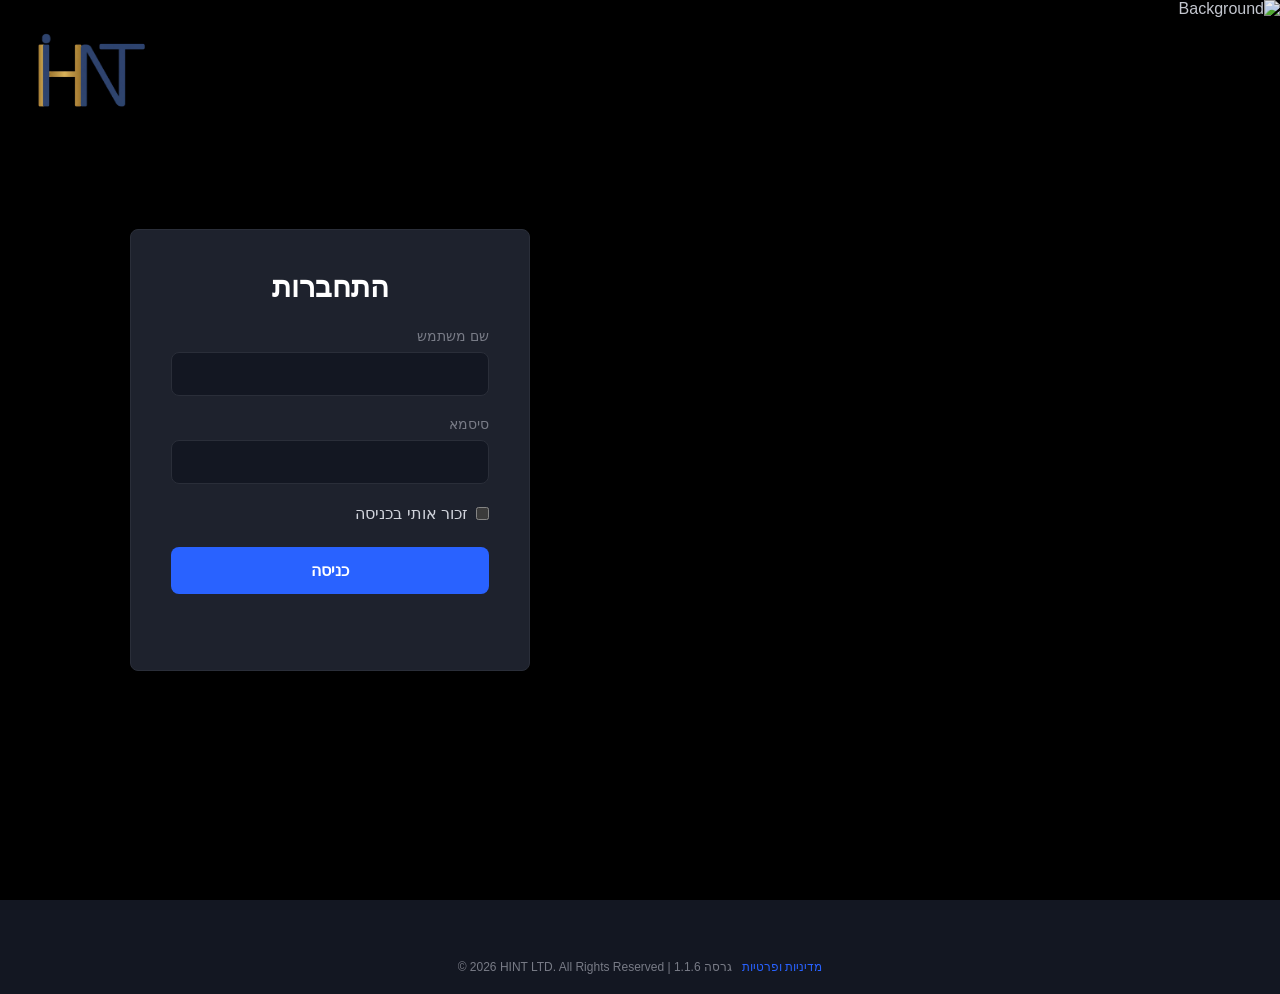
==== commit 02ec206e: "Add files via upload" ====
--- a/index.html
+++ b/index.html
@@ -20,7 +20,7 @@
         <!-- Fixed Global Logo -->
         <img src="LOGO.jpg" alt="Logo" class="top-left-logo">
         <div class="login-right">
-            <img src="background.webp" alt="Background" class="bg-img">
+            <img src="background.png" alt="Background" class="bg-img">
         </div>
         <div class="login-left">
             <div class="login-box">
@@ -161,6 +161,13 @@
                         <span class="mobile-dropdown-item-desc">רשימת הרכבים החסומים</span>
                     </div>
                 </a>
+                <a class="mobile-dropdown-item" onclick="switchMobileView('show-suppliers', 'רשימת ספקים')">
+                    <svg viewBox="0 0 24 24" fill="currentColor"><path d="M20 6h-4V4c0-1.11-.89-2-2-2h-4c-1.11 0-2 .89-2 2v2H4c-1.11 0-1.99.89-1.99 2L2 19c0 1.11.89 2 2 2h16c1.11 0 2-.89 2-2V8c0-1.11-.89-2-2-2zm-6 0h-4V4h4v2z"/></svg>
+                    <div class="mobile-dropdown-item-content">
+                        <span class="mobile-dropdown-item-title">רשימת ספקים</span>
+                        <span class="mobile-dropdown-item-desc">ספקים ובתי עסק</span>
+                    </div>
+                </a>
                 <a class="mobile-dropdown-item" onclick="switchMobileView('show-all-calls', 'כל השיחות')">
                     <svg viewBox="0 0 24 24" fill="currentColor"><path d="M13 3c-4.97 0-9 4.03-9 9H1l3.89 3.89.07.14L9 12H6c0-3.87 3.13-7 7-7s7 3.13 7 7-3.13 7-7 7c-1.93 0-3.68-.79-4.94-2.06l-1.42 1.42C8.27 19.99 10.51 21 13 21c4.97 0 9-4.03 9-9s-4.03-9-9-9zm-1 5v5l4.28 2.54.72-1.21-3.5-2.08V8H12z"/></svg>
                     <div class="mobile-dropdown-item-content">
@@ -181,7 +188,7 @@
 
 
         <main class="dashboard-content">
-            <img src="background.webp" class="mobile-home-bg" alt="Home Background">
+            <img src="background.png" class="mobile-home-bg" alt="Home Background">
             <!-- Stats Controls -->
             <div class="stats-controls" style="position: relative; display: flex; gap: 10px; align-items: center; flex-wrap: wrap;">
                 <div id="greeting-container" class="desktop-only" style="position: absolute; left: 50%; transform: translateX(-50%); pointer-events: auto; z-index: 10;"></div>
@@ -241,6 +248,7 @@
                         <button class="tab-btn active" data-target="tab-recent-ai" data-i18n="tab_ai">שיחות AI</button>
                         <button class="tab-btn" data-target="tab-blocked" data-i18n="tab_blocked">חסומים</button>
                         <button class="tab-btn" data-target="tab-authorized" data-i18n="tab_authorized">מורשים</button>
+                        <button class="tab-btn" data-target="tab-suppliers" style="color: #ff9500;">ספקים</button>
                     </div>
                     
                     <div id="tab-recent-ai" class="tab-content" style="display: block; flex: 1; overflow-y: auto;">
@@ -262,6 +270,16 @@
                         <input type="text" id="search-authorized" class="adv-search-input" placeholder="חיפוש מורשה לפי מספר רכב..." data-i18n-ph="search_auth_ph" style="margin-bottom: 10px;">
                         <div class="list-container" style="height: 360px; overflow-y: auto;">
                             <ul id="authorized-list" class="action-list" style="list-style: none; padding: 0; margin: 0; display: flex; flex-direction: column; gap: 10px;">
+                                <!-- populated by JS -->
+                            </ul>
+                        </div>
+                    </div>
+
+                    <div id="tab-suppliers" class="tab-content" style="display: none; flex: 1; flex-direction: column;">
+                        <h2 class="mobile-only mobile-view-title" style="display: none; margin-top: 0; margin-bottom: 15px; border-bottom: 1px solid var(--border-color); padding-bottom: 10px; color: #ff9500;">רשימת ספקים</h2>
+                        <input type="text" id="search-suppliers-op" class="adv-search-input" placeholder="חיפוש ספק / עסק..." style="margin-bottom: 10px;">
+                        <div class="list-container" style="height: 360px; overflow-y: auto;">
+                            <ul id="suppliers-list" class="action-list" style="list-style: none; padding: 0; margin: 0; display: flex; flex-direction: column; gap: 10px;">
                                 <!-- populated by JS -->
                             </ul>
                         </div>
@@ -541,6 +559,6 @@
         </div>
     </div>
     <script src="translations.js?v=1.1.20"></script>
-    <script src="app.js?v=4.1.3"></script>
+    <script src="app.js?v=4.0.8"></script>
 </body>
 </html>
--- a/style.css
+++ b/style.css
@@ -1632,18 +1632,27 @@
         body.show-rules-white .dashboard-content > .recent-split > .ai-panel { display: flex !important; flex-direction: column; height: calc(100vh - 120px); border: none !important; }
         body.show-rules-white .dashboard-content > .recent-split > .ai-panel > .tab-content { display: none !important; }
         body.show-rules-white .dashboard-content > .recent-split > .ai-panel > #tab-authorized { display: flex !important; }
+
+        /* .show-suppliers : show ai-panel -> tab-suppliers (operator) or owner-suppliers-section (owner) */
+        body.show-suppliers .dashboard-content > .recent-split { display: flex !important; margin-top: 0 !important; }
+        body.show-suppliers .dashboard-content > .recent-split > .ai-panel { display: flex !important; flex-direction: column; height: calc(100vh - 120px); border: none !important; }
+        body.show-suppliers .dashboard-content > .recent-split > .ai-panel > .tab-content { display: none !important; }
+        body.show-suppliers .dashboard-content > .recent-split > .ai-panel > #tab-suppliers { display: flex !important; }
+        body.show-suppliers .dashboard-content > #owner-suppliers-section { display: flex !important; margin-top: 0 !important; }
         
         /* Hide the tab-buttons in mobile when using the dropdown */
         body.show-ai-calls .dashboard-content > .recent-split > .ai-panel > .tab-buttons,
         body.show-rules-black .dashboard-content > .recent-split > .ai-panel > .tab-buttons,
-        body.show-rules-white .dashboard-content > .recent-split > .ai-panel > .tab-buttons {
+        body.show-rules-white .dashboard-content > .recent-split > .ai-panel > .tab-buttons,
+        body.show-suppliers .dashboard-content > .recent-split > .ai-panel > .tab-buttons {
             display: none !important;
         }
     
         /* Show mobile-view-title in dropdown views */
         body.show-ai-calls .mobile-view-title,
         body.show-rules-black .mobile-view-title,
-        body.show-rules-white .mobile-view-title {
+        body.show-rules-white .mobile-view-title,
+        body.show-suppliers .mobile-view-title {
             display: block !important;
         }
     /* -----------------------------------------
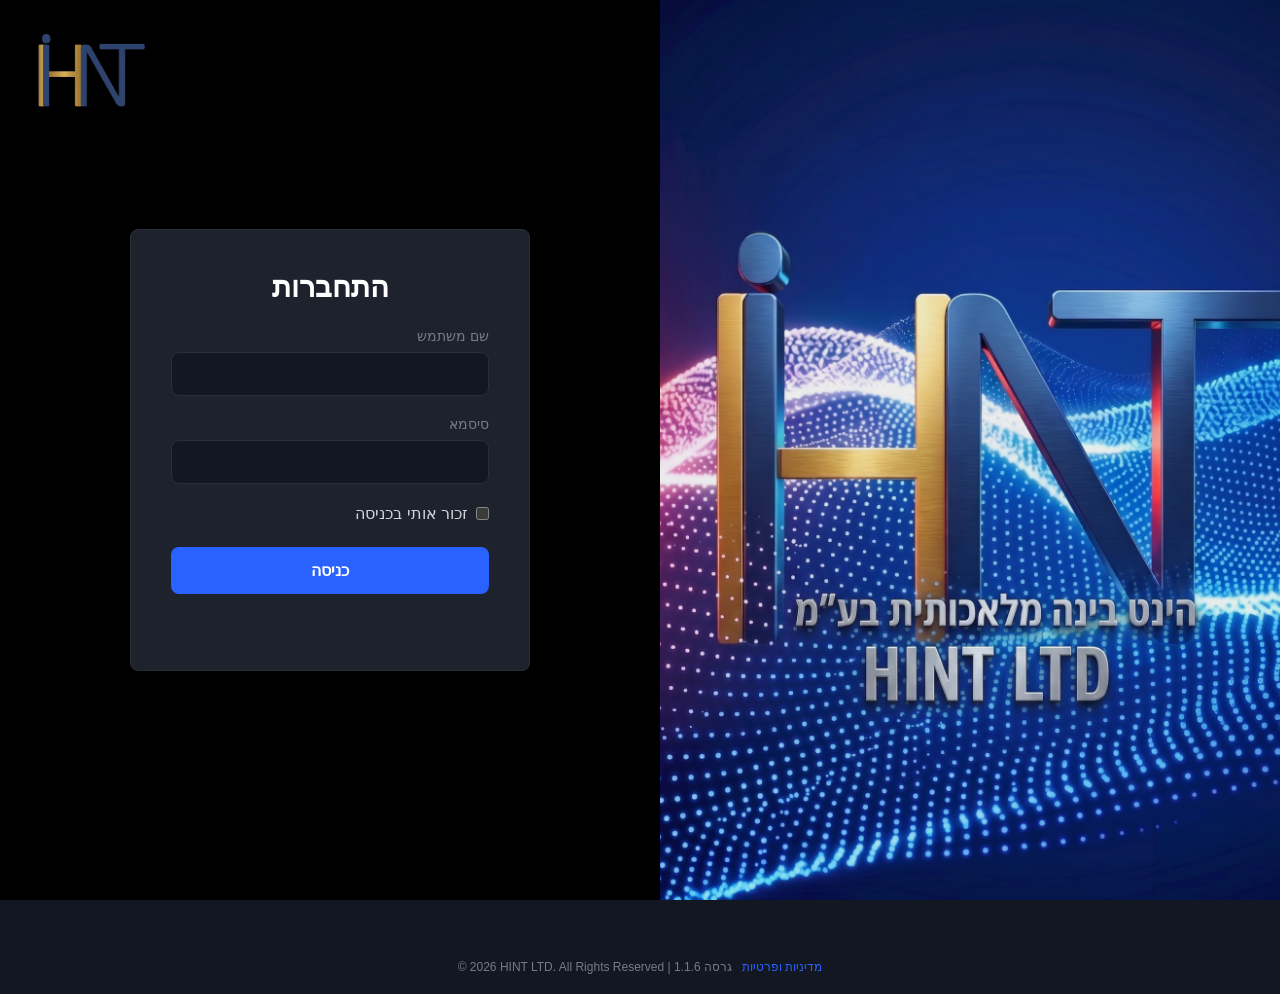
==== commit 188b026b: "Add files via upload" ====
--- a/index.html
+++ b/index.html
@@ -4,7 +4,7 @@
     <meta charset="UTF-8">
     <meta name="viewport" content="width=device-width, initial-scale=1.0">
     <title>Smarter Intercom Dashboard</title>
-    <link id="theme-stylesheet" rel="stylesheet" href="style.css?v=4.0.1">
+    <link id="theme-stylesheet" rel="stylesheet" href="style.css?v=4.0.2">
     <!-- External fonts removed for offline support; using system fonts instead -->
     <!-- Supabase JS loaded locally -->
     <script src="supabase.js"></script>
@@ -20,7 +20,7 @@
         <!-- Fixed Global Logo -->
         <img src="LOGO.jpg" alt="Logo" class="top-left-logo">
         <div class="login-right">
-            <img src="background.png" alt="Background" class="bg-img">
+            <img src="background.png" alt="Background" class="bg-img" onerror="if(!this.dataset.triedWebp){this.dataset.triedWebp='1';this.src='background.webp';}else if(!this.dataset.triedJpg){this.dataset.triedJpg='1';this.src='background.jpg';}">
         </div>
         <div class="login-left">
             <div class="login-box">
@@ -188,7 +188,7 @@
 
 
         <main class="dashboard-content">
-            <img src="background.png" class="mobile-home-bg" alt="Home Background">
+            <img src="background.png" class="mobile-home-bg" alt="Home Background" onerror="if(!this.dataset.triedWebp){this.dataset.triedWebp='1';this.src='background.webp';}else if(!this.dataset.triedJpg){this.dataset.triedJpg='1';this.src='background.jpg';}">
             <!-- Stats Controls -->
             <div class="stats-controls" style="position: relative; display: flex; gap: 10px; align-items: center; flex-wrap: wrap;">
                 <div id="greeting-container" class="desktop-only" style="position: absolute; left: 50%; transform: translateX(-50%); pointer-events: auto; z-index: 10;"></div>
--- a/style.css
+++ b/style.css
@@ -1512,8 +1512,8 @@
             font-size: 1rem;
         }
 
-    #login-screen { flex-direction: column; }
-        .stats-grid { grid-template-columns: 1fr; }
+    /* #login-screen display and positioning handled above in Mobile adjustments */
+    .stats-grid { grid-template-columns: 1fr; }
         .global-clock { position: static; text-align: center; margin-bottom: 10px; background: transparent; color: var(--text-main); }
         .dashboard-header { flex-direction: column; align-items: stretch; gap: 10px; }
         .header-left, .header-right { justify-content: space-between; }
@@ -1550,12 +1550,12 @@
         }
     
         /* Ensure the screen takes exactly full height to stretch the background */
-        body:not(.admin-page):not(.show-stats):not(.show-ai-cost):not(.show-live-calls):not(.show-rules-white):not(.show-rules-black):not(.show-all-calls):not(.show-load-graph):not(.show-print):not(.show-ai-calls):not(.show-recent-calls) #dashboard-screen {
+        body:not(.admin-page):not(.show-stats):not(.show-ai-cost):not(.show-live-calls):not(.show-rules-white):not(.show-rules-black):not(.show-suppliers):not(.show-all-calls):not(.show-load-graph):not(.show-print):not(.show-ai-calls):not(.show-recent-calls) #dashboard-screen {
             height: 100vh !important;
             overflow: hidden !important;
         }
     
-        body:not(.admin-page):not(.show-stats):not(.show-ai-cost):not(.show-live-calls):not(.show-rules-white):not(.show-rules-black):not(.show-all-calls):not(.show-load-graph):not(.show-print):not(.show-ai-calls):not(.show-recent-calls) .mobile-home-bg {
+        body:not(.admin-page):not(.show-stats):not(.show-ai-cost):not(.show-live-calls):not(.show-rules-white):not(.show-rules-black):not(.show-suppliers):not(.show-all-calls):not(.show-load-graph):not(.show-print):not(.show-ai-calls):not(.show-recent-calls) .mobile-home-bg {
             display: block !important;
             position: absolute !important;
             top: -20px !important; /* Pull up further to ensure no gap */
@@ -1569,7 +1569,7 @@
             z-index: 0;
         }
         
-        body:not(.show-stats):not(.show-ai-cost):not(.show-live-calls):not(.show-rules-white):not(.show-rules-black):not(.show-all-calls):not(.show-load-graph):not(.show-print):not(.show-ai-calls):not(.show-recent-calls) .dashboard-content {
+        body:not(.show-stats):not(.show-ai-cost):not(.show-live-calls):not(.show-rules-white):not(.show-rules-black):not(.show-suppliers):not(.show-all-calls):not(.show-load-graph):not(.show-print):not(.show-ai-calls):not(.show-recent-calls) .dashboard-content {
             padding: 0 !important;
             margin: 0 !important;
             position: relative !important;
@@ -1578,7 +1578,7 @@
         }
 
         /* Hide stats-controls when on the mobile home screen to avoid duplications */
-        body:not(.admin-page):not(.show-stats):not(.show-ai-cost):not(.show-live-calls):not(.show-rules-white):not(.show-rules-black):not(.show-all-calls):not(.show-load-graph):not(.show-print):not(.show-ai-calls):not(.show-recent-calls) .dashboard-content > .stats-controls {
+        body:not(.admin-page):not(.show-stats):not(.show-ai-cost):not(.show-live-calls):not(.show-rules-white):not(.show-rules-black):not(.show-suppliers):not(.show-all-calls):not(.show-load-graph):not(.show-print):not(.show-ai-calls):not(.show-recent-calls) .dashboard-content > .stats-controls {
             display: none !important;
         }
         
